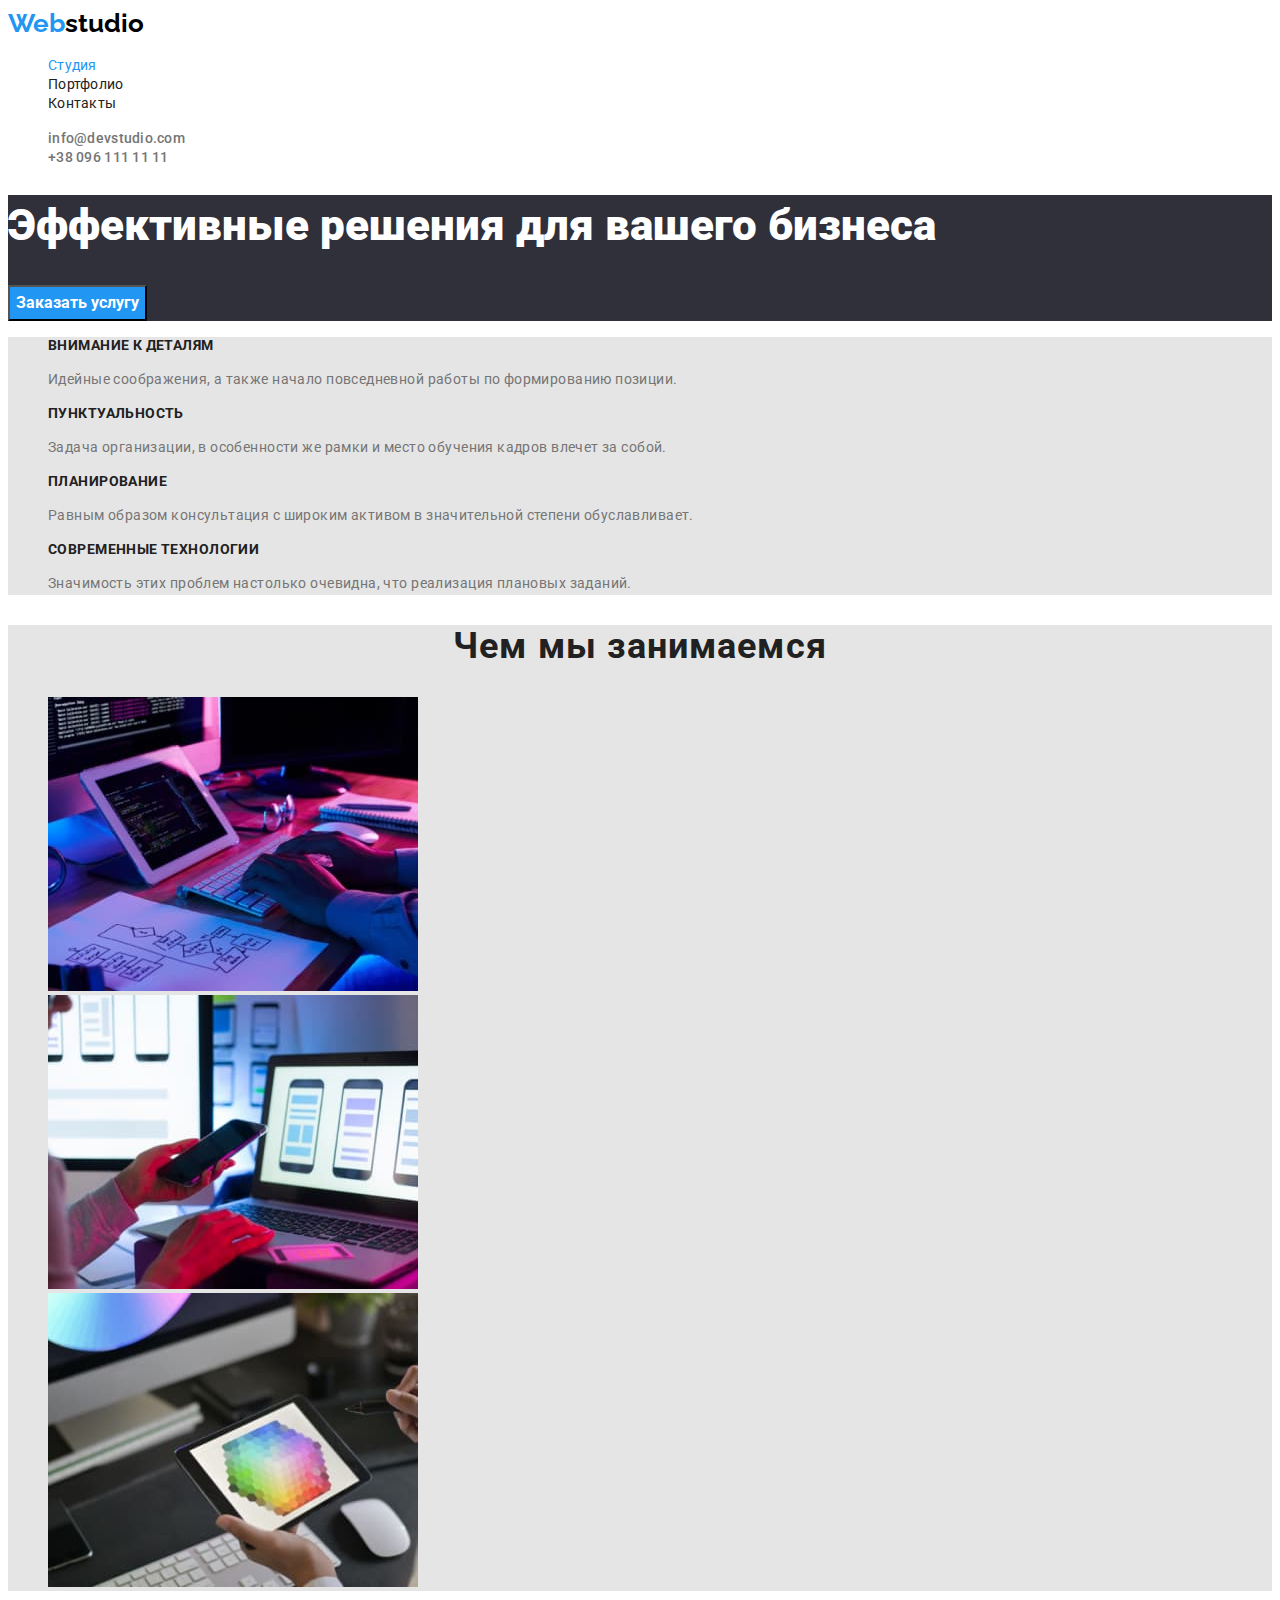
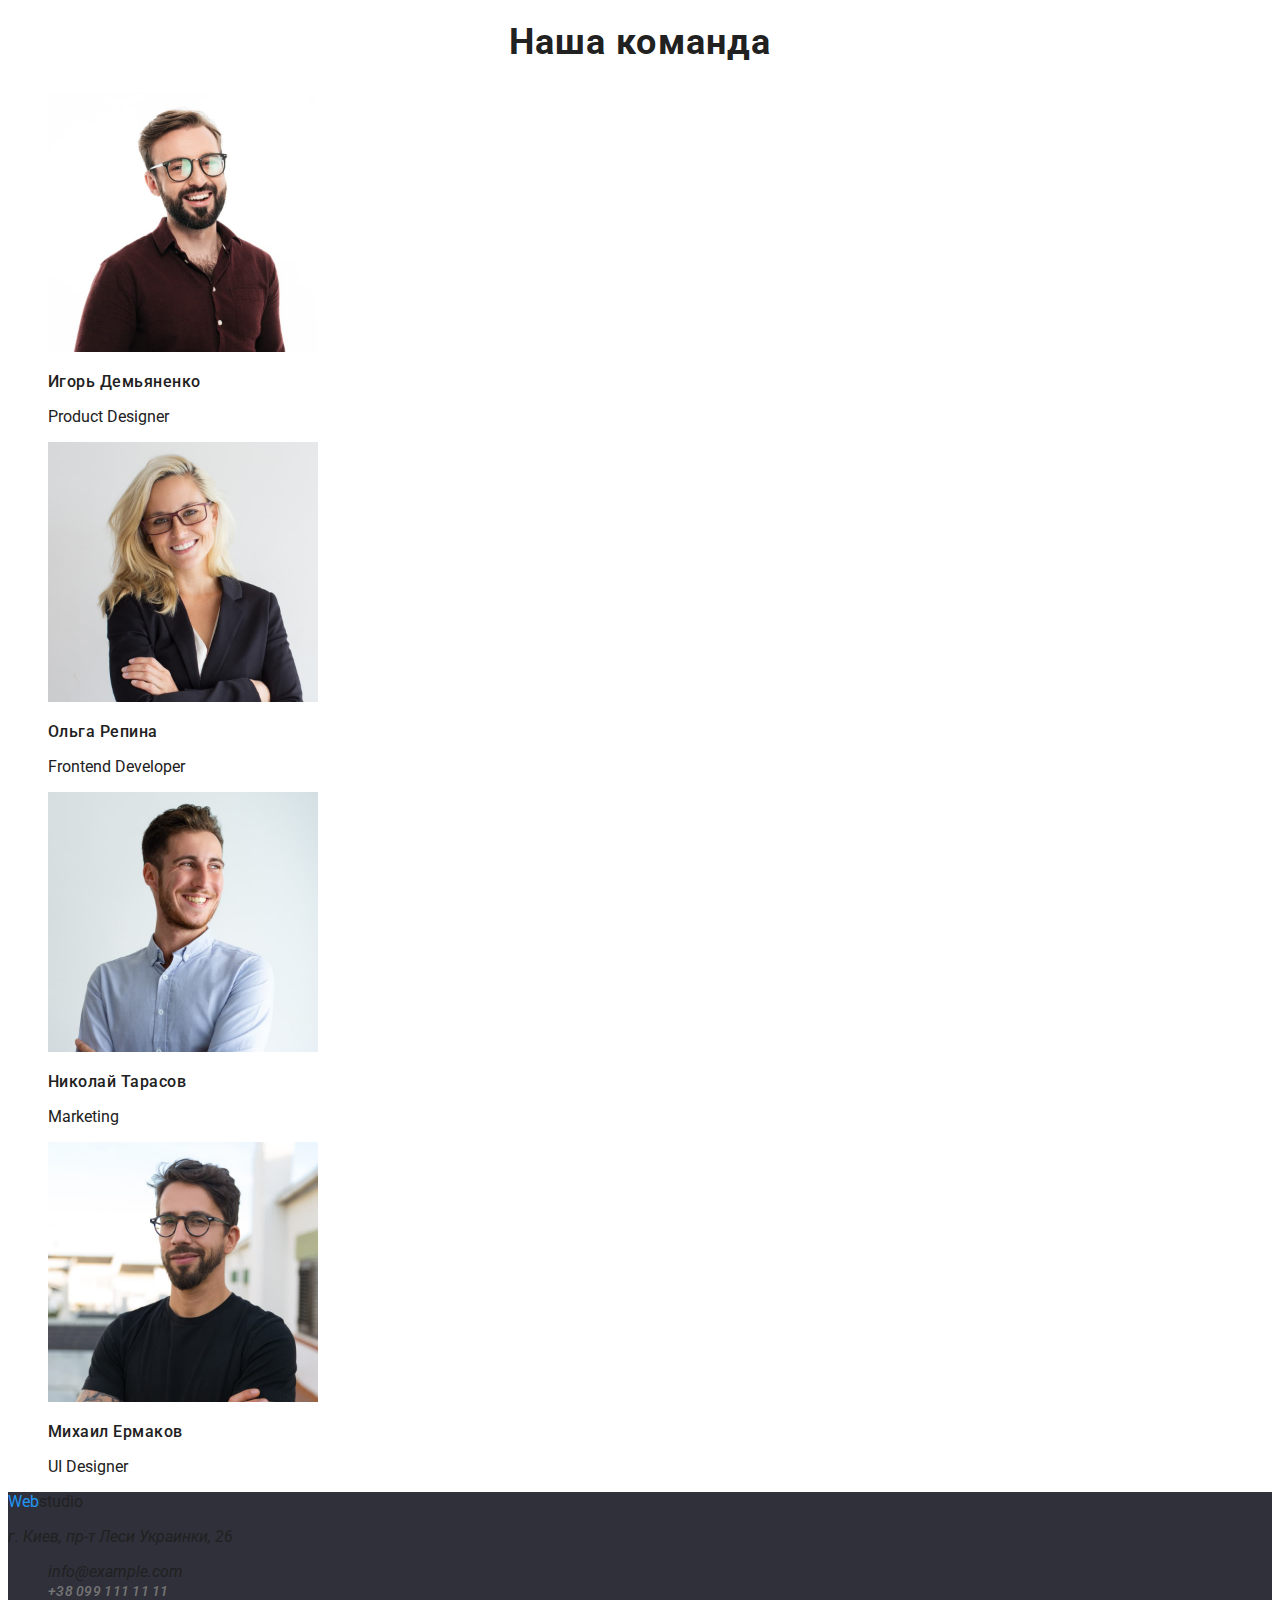
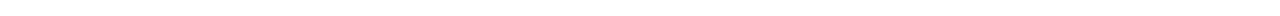
==== index.html @ 1677a36a "css team, advant," ====
<!DOCTYPE html>
<html lang="ru">
  <head>
    <meta charset="UTF-8" />
    <meta http-equiv="X-UA-Compatible" content="IE=edge" />
    <meta name="viewport" content="width=device-width, initial-scale=1.0" />
    <title>WebStudio</title>
    <!--fonts start-->
    <link rel="preconnect" href="https://fonts.googleapis.com" />
    <link rel="preconnect" href="https://fonts.gstatic.com" crossorigin />
    <link
      href="https://fonts.googleapis.com/css2?family=Raleway:wght@700&family=Roboto:wght@400;500;700;900&display=swap"
      rel="stylesheet"
    />
    <!--fonts and-->
    <link rel="stylesheet" href="./css/styles.css" />
  </head>
  <body class="body">
    <!--header section-->
    <header class="header">
      <nav class="header-nav">
        <a class="link logo-link" href="./"><span class="accent">Web</span>studio</a>
        <ul class="header-list list">
          <li class="header-item"><a class="link current header-link" href="">Студия</a></li>
          <li class="header-item">
            <a class="link header-link" href="./portfolio.html" target="_self">Портфолио</a>
          </li>
          <li class="header-item"><a class="link header-link" href="">Контакты</a></li>
        </ul>
      </nav>
      <ul class="header-list list">
        <li class="header-item">
          <a class="link head-address" href="mailto:info@devstudio.com">info@devstudio.com</a>
        </li>
        <li class="header-item">
          <a class="link head-address" href="tel:+380961111111">+38 096 111 11 11</a>
        </li>
      </ul>
    </header>
    <!--main section-->
    <main class="main">
      <!--hero section-->
      <section class="hero">
        <h1 class="uppertitle">Эффективные решения для вашего бизнеса</h1>
        <button class="main-btn" type="button">Заказать услугу</button>
      </section>
      <!--advantages section-->
      <section class="advantages">
        <h2 class="not-visible">Наши преимущества</h2>
        <ul class="advant-list list">
          <li class="advant-item">
            <h3 class="advant-title">Внимание к деталям</h3>
            <p class="advant-text">
              Идейные соображения, а также начало повседневной работы по формированию позиции.
            </p>
          </li>
          <li class="advant-item">
            <h3 class="advant-title">Пунктуальность</h3>
            <p class="advant-text">
              Задача организации, в особенности же рамки и место обучения кадров влечет за собой.
            </p>
          </li>
          <li class="advant-item">
            <h3 class="advant-title">Планирование</h3>
            <p class="advant-text">
              Равным образом консультация с широким активом в значительной степени обуславливает.
            </p>
          </li>
          <li class="advant-item">
            <h3 class="advant-title">Современные технологии</h3>
            <p class="advant-text">
              Значимость этих проблем настолько очевидна, что реализация плановых заданий.
            </p>
          </li>
        </ul>
      </section>
      <!--doing section-->
      <section class="doing">
        <h2 class="section-title">Чем мы занимаемся</h2>
        <ul class="doing-list list list">
          <li class="doing-item">
            <img
              class="doing-img"
              src="./images/img01.jpg"
              width="370"
              height="294"
              alt="работа за планшетом на беспроводной клавиатуре"
            />
          </li>
          <li class="doing-item">
            <img
              class="doing-img"
              src="./images/img02.jpg"
              width="370"
              height="294"
              alt="работа на нутбуке и смартфоне"
            />
          </li>
          <li class="doing-item">
            <img
              class="doing-img"
              src="./images/img03.jpg"
              width="370"
              height="294"
              alt="работа на планшете с помощью стилуса"
            />
          </li>
        </ul>
      </section>
      <!--team section-->
      <section class="team">
        <h2 class="section-title">Наша команда</h2>
        <ul class="team-list list">
          <li class="team-item">
            <img
              class="team-photo"
              src="./images/img04igor.jpg"
              width="270"
              height="260"
              alt="фото дизайнера"
            />
            <h3 class="team-title">Игорь Демьяненко</h3>
            <p class="team-text" lang="en">Product Designer</p>
          </li>
          <li class="team-item">
            <img
              class="team-photo"
              src="./images/img05olga.jpg"
              width="270"
              height="260"
              alt="фото Фронтенд разработчика"
            />
            <h3 class="team-title">Ольга Репина</h3>
            <p class="team-text" lang="en">Frontend Developer</p>
          </li>
          <li class="team-item">
            <img
              class="team-photo"
              src="./images/img06nikolau.jpg"
              width="270"
              height="260"
              alt="фото маркетолога"
            />
            <h3 class="team-title">Николай Тарасов</h3>
            <p class="text" lang="en">Marketing</p>
          </li>
          <li class="team-item">
            <img
              class="team-photo"
              src="./images/img07mihail.jpg"
              width="270"
              height="260"
              alt="фото дизайнера пользовательского интерфейса"
            />
            <h3 class="team-title">Михаил Ермаков</h3>
            <p class="team-text" lang="en">UI Designer</p>
          </li>
        </ul>
      </section>
    </main>
    <!--footer section-->
    <footer class="footer">
      <a class="link" href="./"><span class="accent">Web</span>studio</a>
      <address class="address">
        <p class="address-text">г. Киев, пр-т Леси Украинки, 26</p>
        <ul class="adress-list list">
          <li class="address-item">
            <a class="link" href="mailto:info@example.com">info@example.com</a>
          </li>
          <li class="address-item">
            <a class="link head-address" href="tel:+380991111111">+38 099 111 11 11</a>
          </li>
        </ul>
      </address>
    </footer>
  </body>
</html>
---- css/styles.css ----
:root {
  /*fonts*/
  --main-font: 'roboto', sans-serif;
  --secondary-font: 'raleway', sans-serif;

  /*text colors*/
  --main-txt-cl: #212121;
  --accent-tx-cl: #2196f3;

  /*bg colors*/
  --dark-bg-cl: #2f303a;
  --light-bg-cl: #f5f4fa;

  /*others*/
}

.body {
  font-family: var(--main-font);
  color: var(--main-txt-cl);
}

/*reset styles*/
.link {
  text-decoration: none;
  color: var(--main-txt-cl);
}
.list {
  list-style: none;
}

/*header section*/
.logo-link {
  font-family: var(--secondary-font);
  font-weight: 700;
  font-size: 26px;
  line-height: calc(31 / 26);
  color: #000000;
}
.accent {
  color: var(--accent-tx-cl);
}
.header-link {
  font-size: 14px;
  line-height: calc(16 / 14);
  letter-spacing: 0.02em;
}

.head-address {
  font-weight: 500;
  font-size: 14px;
  line-height: calc(16 / 14);
  letter-spacing: 0.02em;
  color: #757575;
}
.header {
  background-color: #ffffff;
}

/*hero section*/
.footer,
.hero {
  background-color: var(--dark-bg-cl);
}
.uppertitle {
  font-weight: 900;
  font-size: 44px;
  line-height: calc(60 / 44);
  color: #ffffff;
}
.main-btn {
  font-family: 'Roboto';
  font-style: normal;
  font-weight: 700;
  font-size: 16px;
  line-height: calc(30 / 16);
  color: #ffffff;
  background-color: var(--accent-tx-cl);
}

/*button*/
.main-btn:hover {
  background-color: #188ce8;
}
.secondary-btn {
  font-family: 'Roboto';
  font-style: normal;
  font-weight: 500;
  font-size: 16px;
  line-height: calc(26 / 12);
  color: var(--main-txt-cl);
  background-color: #f5f4fa;
}
.secondary-btn:active {
  color: #ffffff;
  background-color: #2196f3;
}
.btn,
.main-btn {
  cursor: pointer;
}

.section-title {
  font-weight: 700;
  font-size: 36px;
  line-height: calc(42 / 36);
  text-align: center;
  letter-spacing: 0.03em;
  color: var(--main-txt-cl);
}

/*advantages section*/
.advant-title {
  font-weight: 700;
  font-size: 14px;
  line-height: calc(16 / 14);
  letter-spacing: 0.03em;
  text-transform: uppercase;
  color: var(--main-txt-cl);
}
.advant-text {
  ont-weight: 400;
  font-size: 14px;
  line-height: calc(24 / 14);
  letter-spacing: 0.03em;
  color: #757575;
}
.advantages,
.doing {
  background-color: #e5e5e5;
}

/*team section*/
.team-title {
  font-weight: 500;
  font-size: 16px;
  line-height: calc(19 / 16);
  letter-spacing: 0.03em;
  color: #212121;
}
team-texr {
  font-weight: 400;
  font-size: 16px;
  line-height: calc(19 / 16);
  letter-spacing: 0.03em;
  color: #757575;
}
.team {
  background-color: #ffffff;
}

.link:hover,
.link:focus {
  color: var(--accent-tx-cl);
}
.header-nav .link.current {
  color: var(--accent-tx-cl);
}

.btn:hover,
.btn:focus {
  color: var(--accent-tx-cl);
}

.not-visible {
  display: none;
}
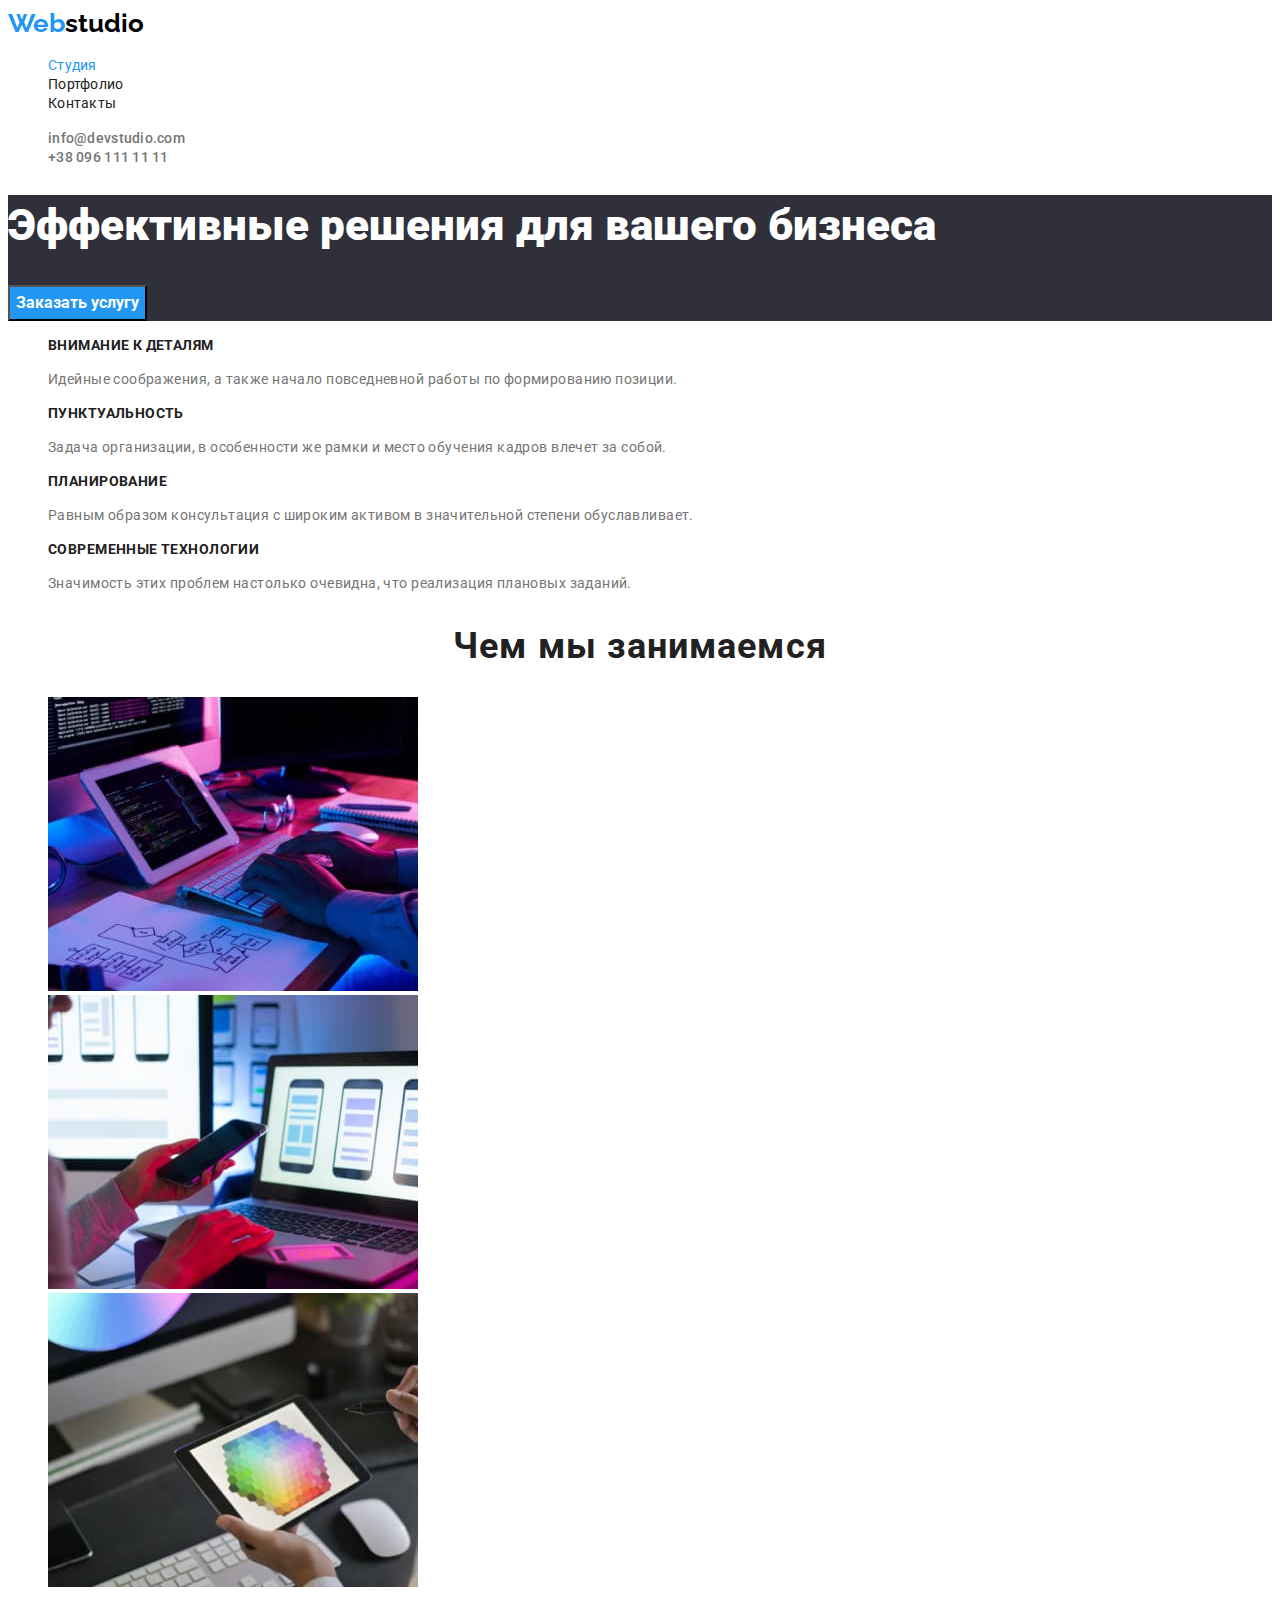
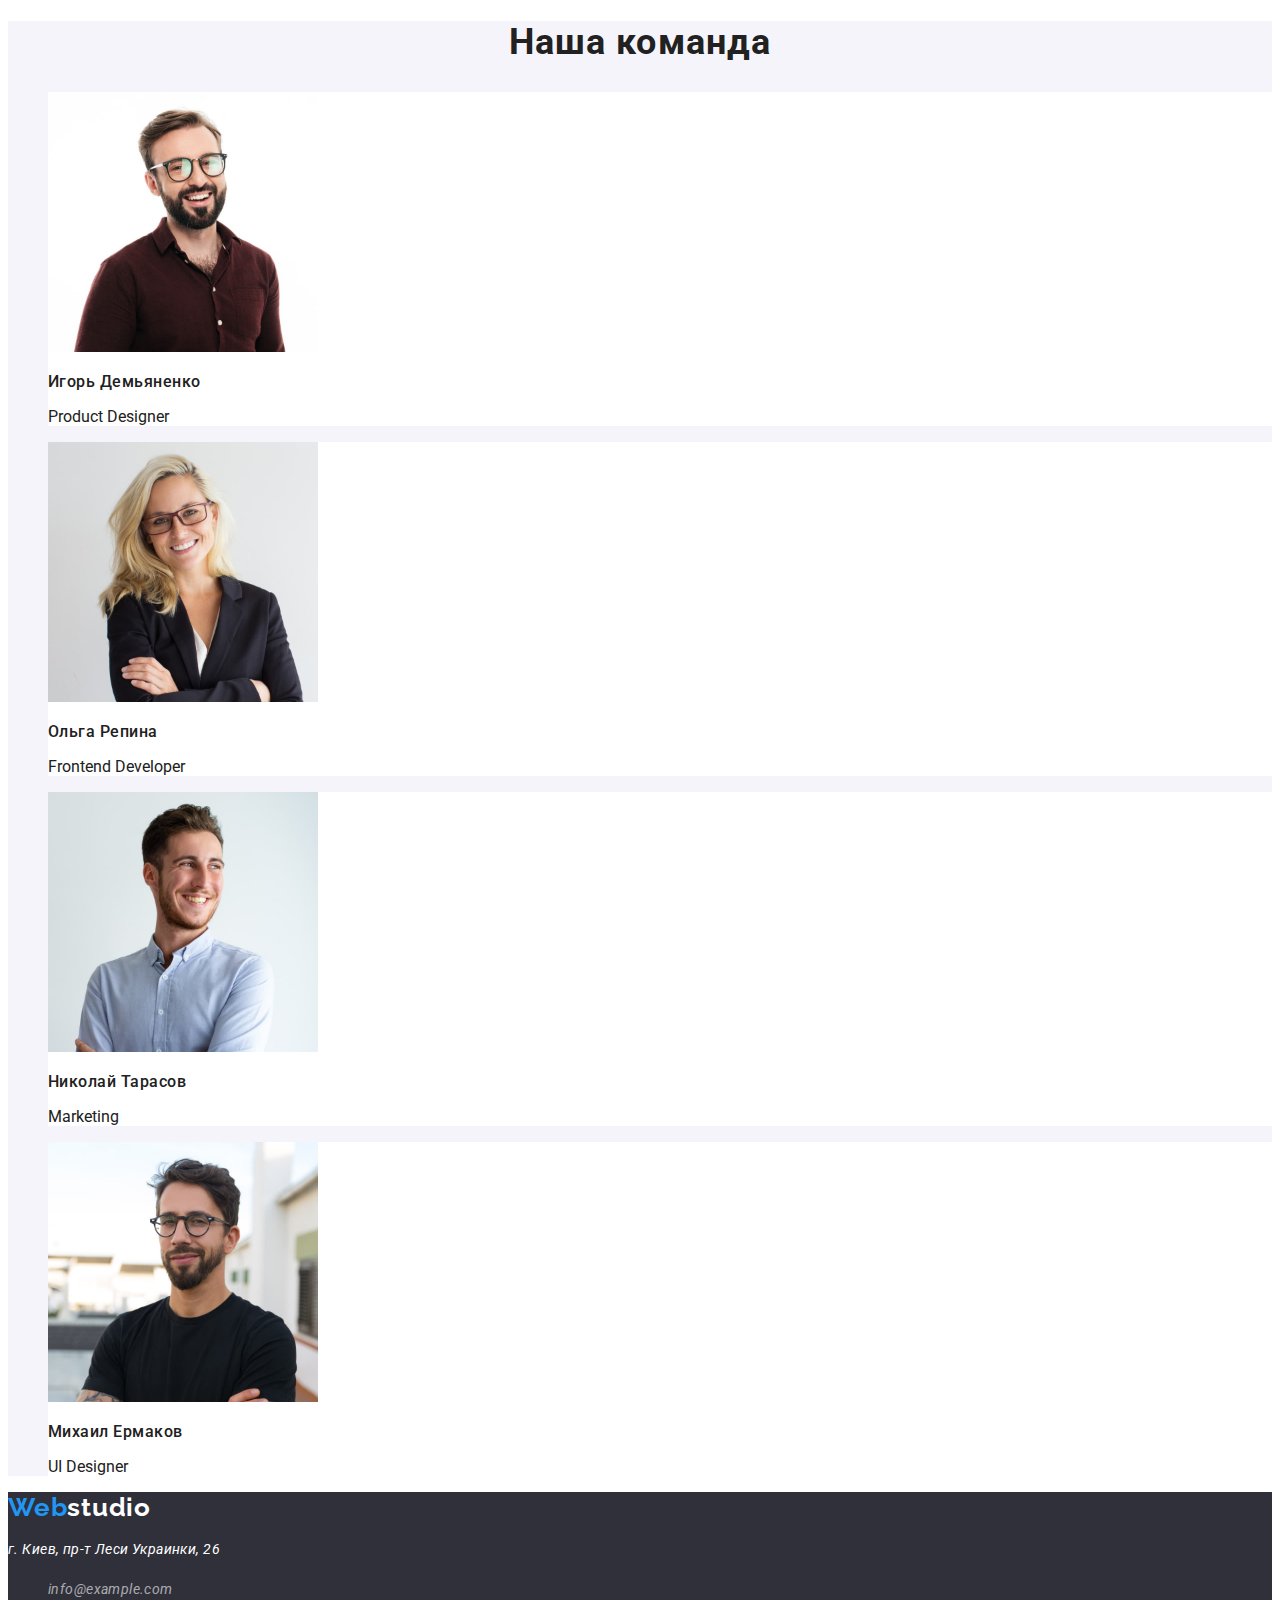
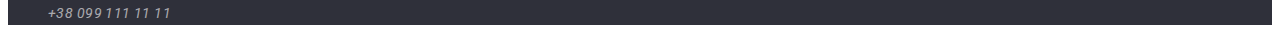
==== commit bf516235: "css footer" ====
--- a/index.html
+++ b/index.html
@@ -160,15 +160,15 @@
     </main>
     <!--footer section-->
     <footer class="footer">
-      <a class="link" href="./"><span class="accent">Web</span>studio</a>
+      <a class="link footer-logo" href="./"><span class="accent">Web</span>studio</a>
       <address class="address">
         <p class="address-text">г. Киев, пр-т Леси Украинки, 26</p>
         <ul class="adress-list list">
           <li class="address-item">
-            <a class="link" href="mailto:info@example.com">info@example.com</a>
+            <a class="link address-link" href="mailto:info@example.com">info@example.com</a>
           </li>
           <li class="address-item">
-            <a class="link head-address" href="tel:+380991111111">+38 099 111 11 11</a>
+            <a class="link address-link" href="tel:+380991111111">+38 099 111 11 11</a>
           </li>
         </ul>
       </address>
--- a/css/styles.css
+++ b/css/styles.css
@@ -124,10 +124,6 @@
   letter-spacing: 0.03em;
   color: #757575;
 }
-.advantages,
-.doing {
-  background-color: #e5e5e5;
-}
 
 /*team section*/
 .team-title {
@@ -144,8 +140,35 @@
   letter-spacing: 0.03em;
   color: #757575;
 }
+.team-item {
+  background-color: #ffffff;
+}
 .team {
-  background-color: #ffffff;
+  background-color: #f5f4fa;
+}
+
+/*footer*/
+.footer-logo {
+  font-family: var(--secondary-font);
+  font-weight: 700;
+  font-size: 26px;
+  line-height: calc(31 / 26);
+  letter-spacing: 0.03em;
+  color: #ffffff;
+}
+.address-text {
+  font-weight: 400;
+  font-size: 14px;
+  line-height: calc(24 / 14);
+  letter-spacing: 0.03em;
+  color: #ffffff;
+}
+.address-link {
+  font-weight: 400;
+  font-size: 14px;
+  line-height: calc(24 / 14);
+  letter-spacing: 0.03em;
+  color: rgba(255, 255, 255, 0.6);
 }
 
 .link:hover,
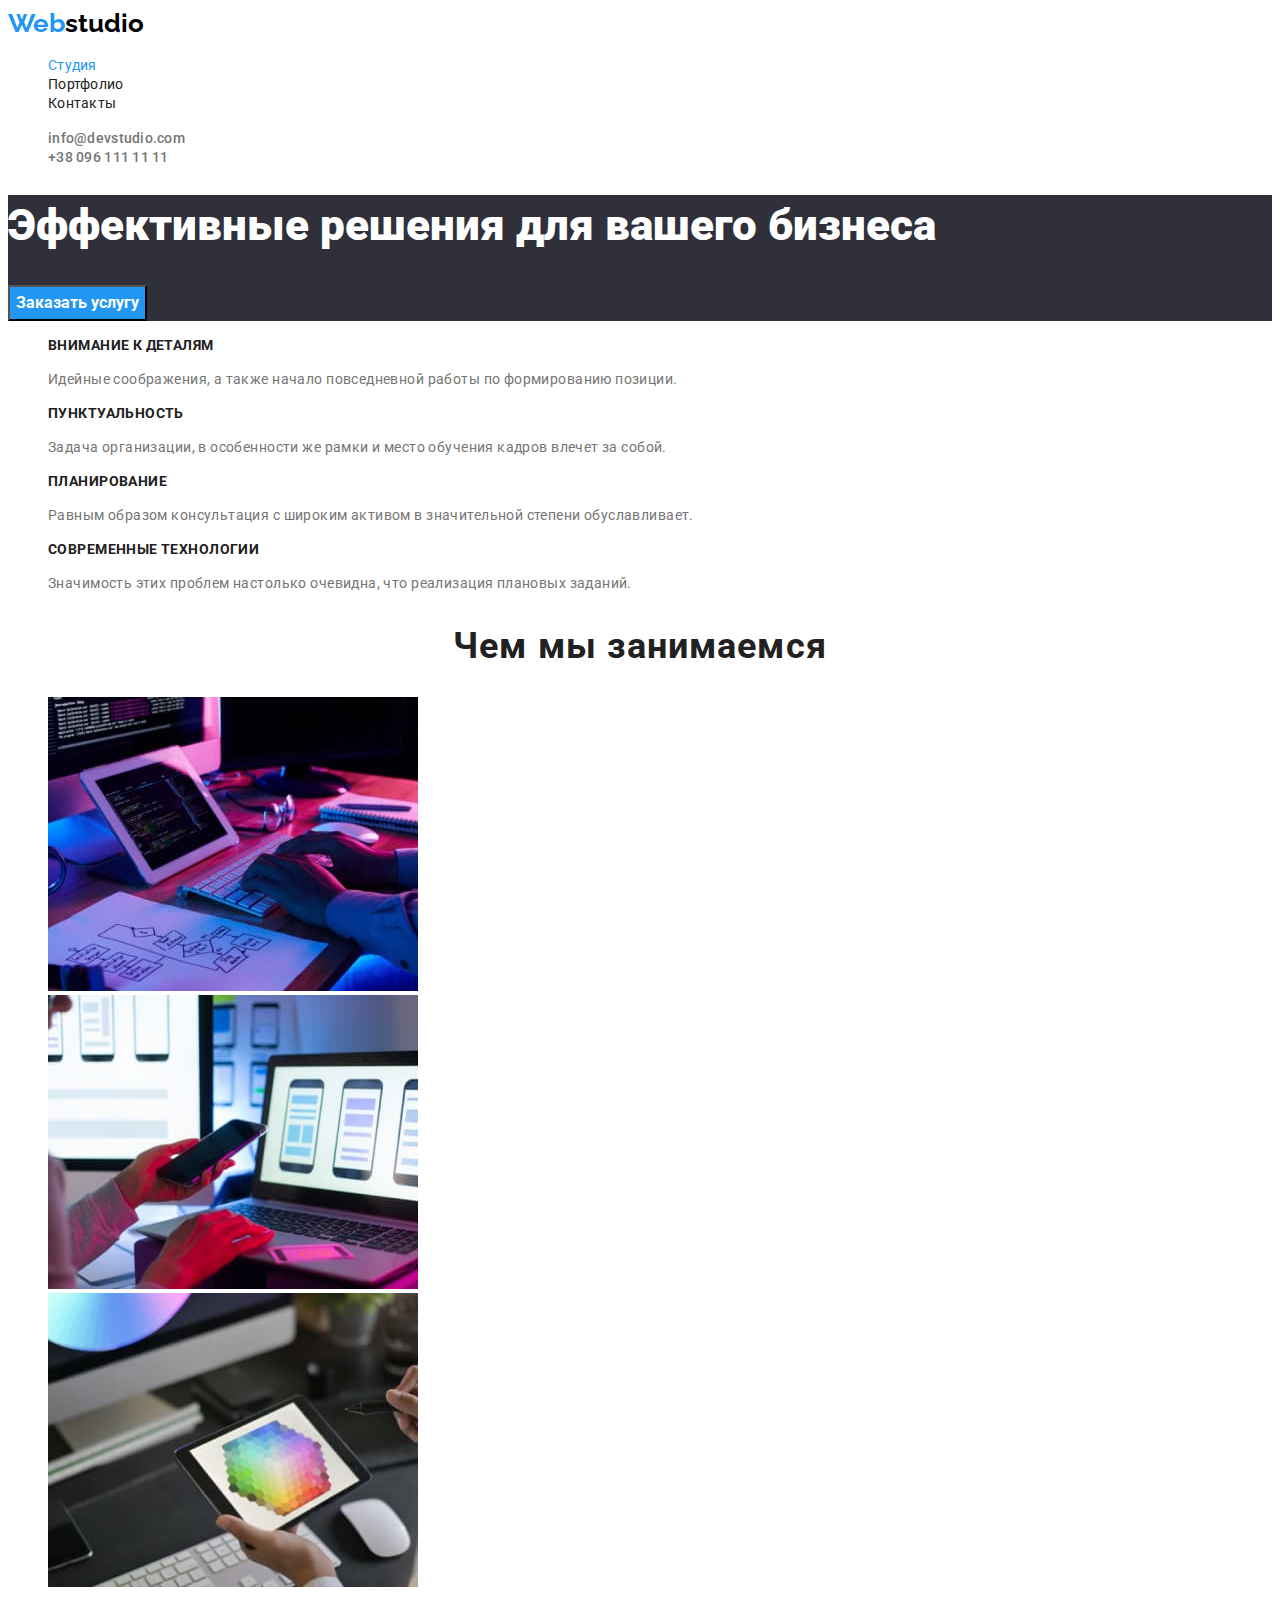
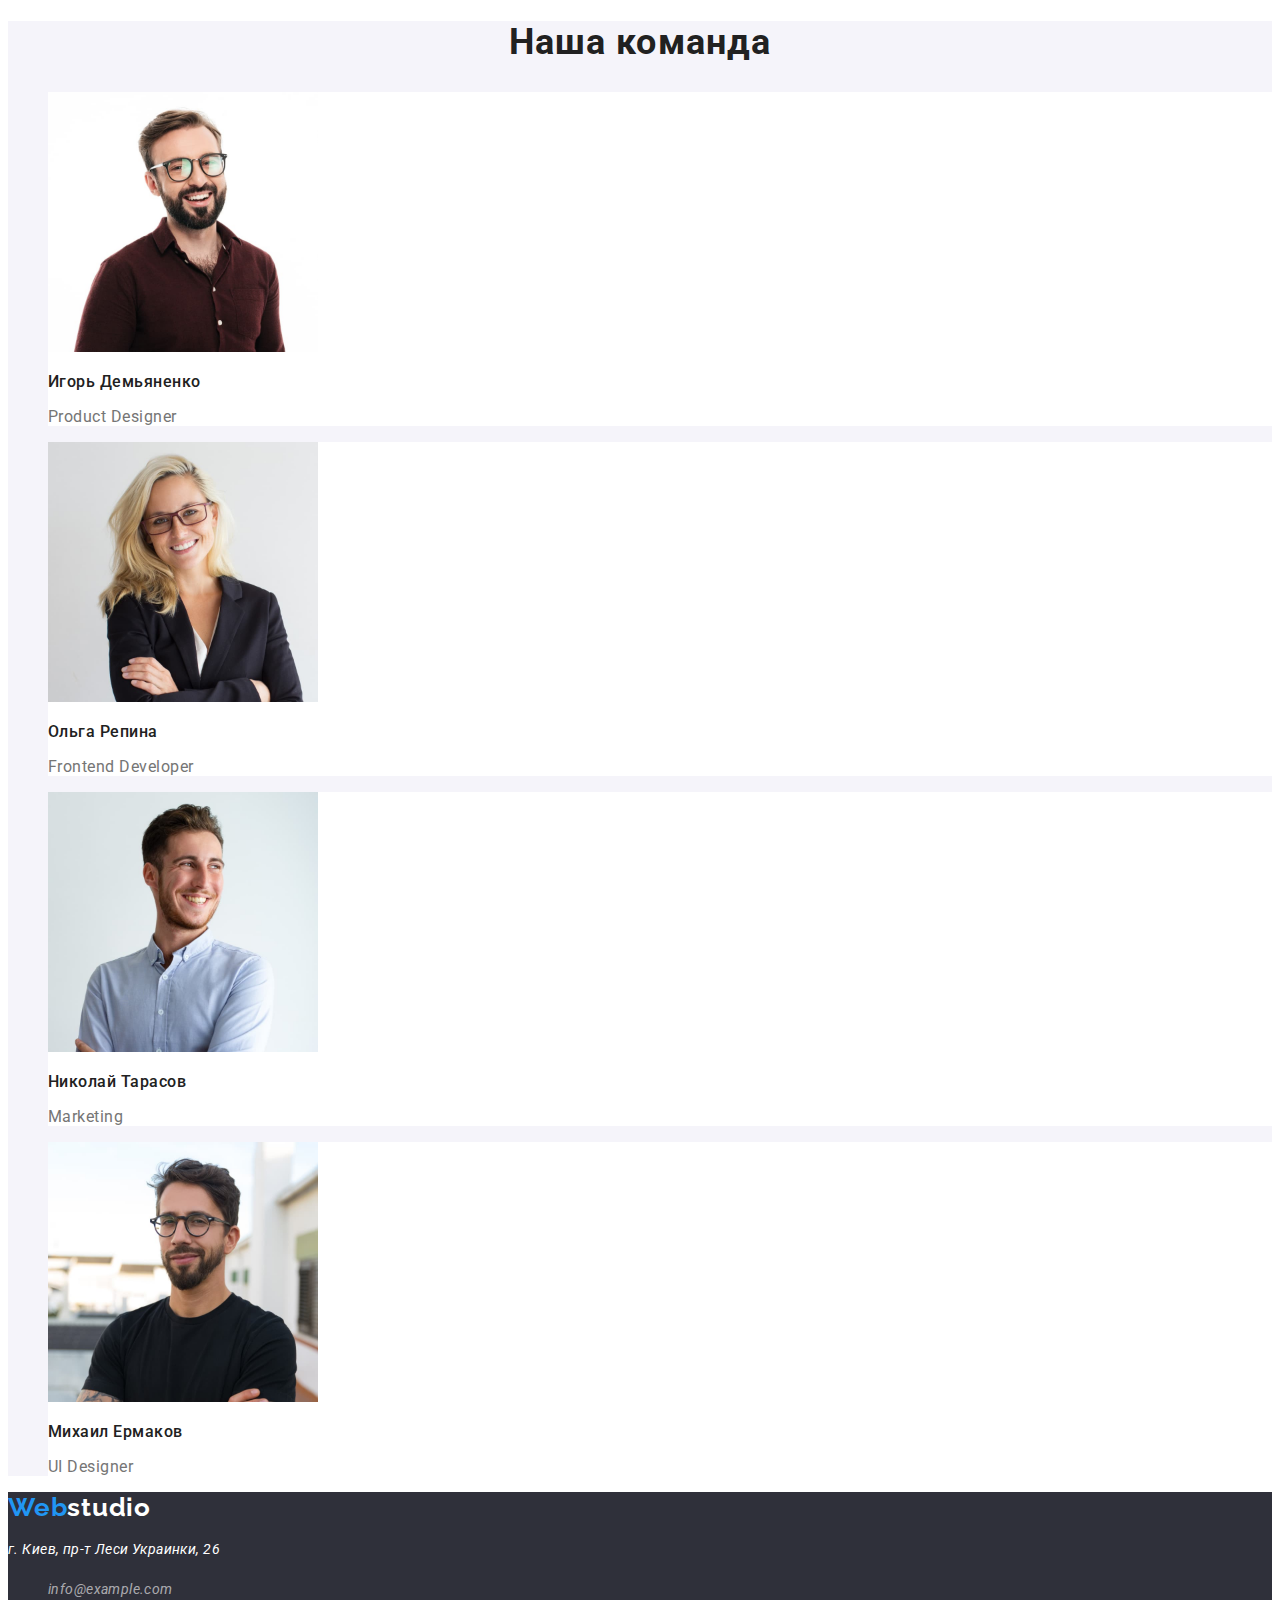
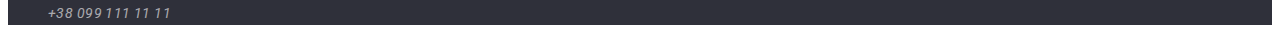
==== commit 22e887ca: "css portfolio" ====
--- a/index.html
+++ b/index.html
@@ -142,7 +142,7 @@
               alt="фото маркетолога"
             />
             <h3 class="team-title">Николай Тарасов</h3>
-            <p class="text" lang="en">Marketing</p>
+            <p class="team-text" lang="en">Marketing</p>
           </li>
           <li class="team-item">
             <img
--- a/css/styles.css
+++ b/css/styles.css
@@ -133,7 +133,7 @@
   letter-spacing: 0.03em;
   color: #212121;
 }
-team-texr {
+.team-text {
   font-weight: 400;
   font-size: 16px;
   line-height: calc(19 / 16);
@@ -171,6 +171,25 @@
   color: rgba(255, 255, 255, 0.6);
 }
 
+/*portfolio section*/
+.portfolio-title {
+  font-weight: 700;
+  font-size: 18px;
+  line-height: 36px;
+  letter-spacing: 0.06em;
+  color: #212121;
+}
+.portfolio-text {
+  font-weight: 400;
+  font-size: 16px;
+  line-height: 30px;
+  letter-spacing: 0.03em;
+  color: #757575;
+}
+.portfolio-item {
+  background-color: #ffffff;
+}
+
 .link:hover,
 .link:focus {
   color: var(--accent-tx-cl);
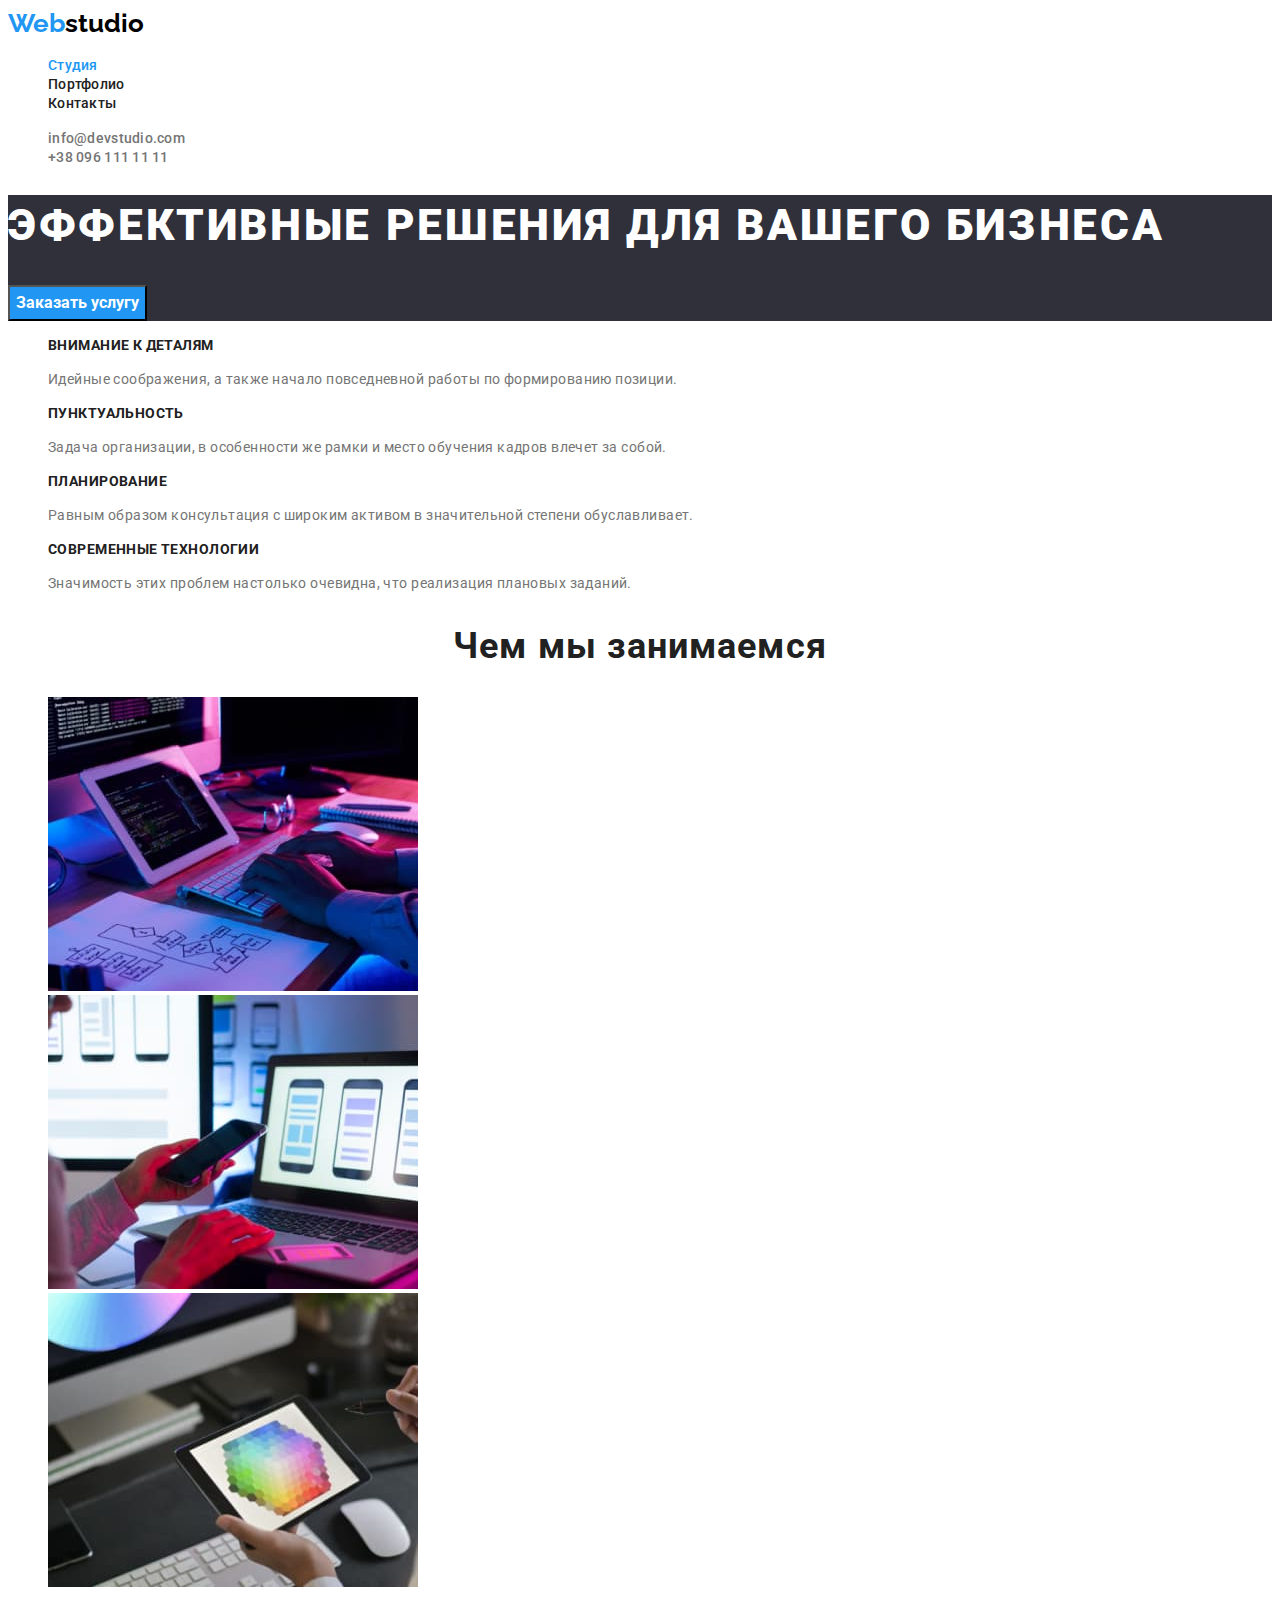
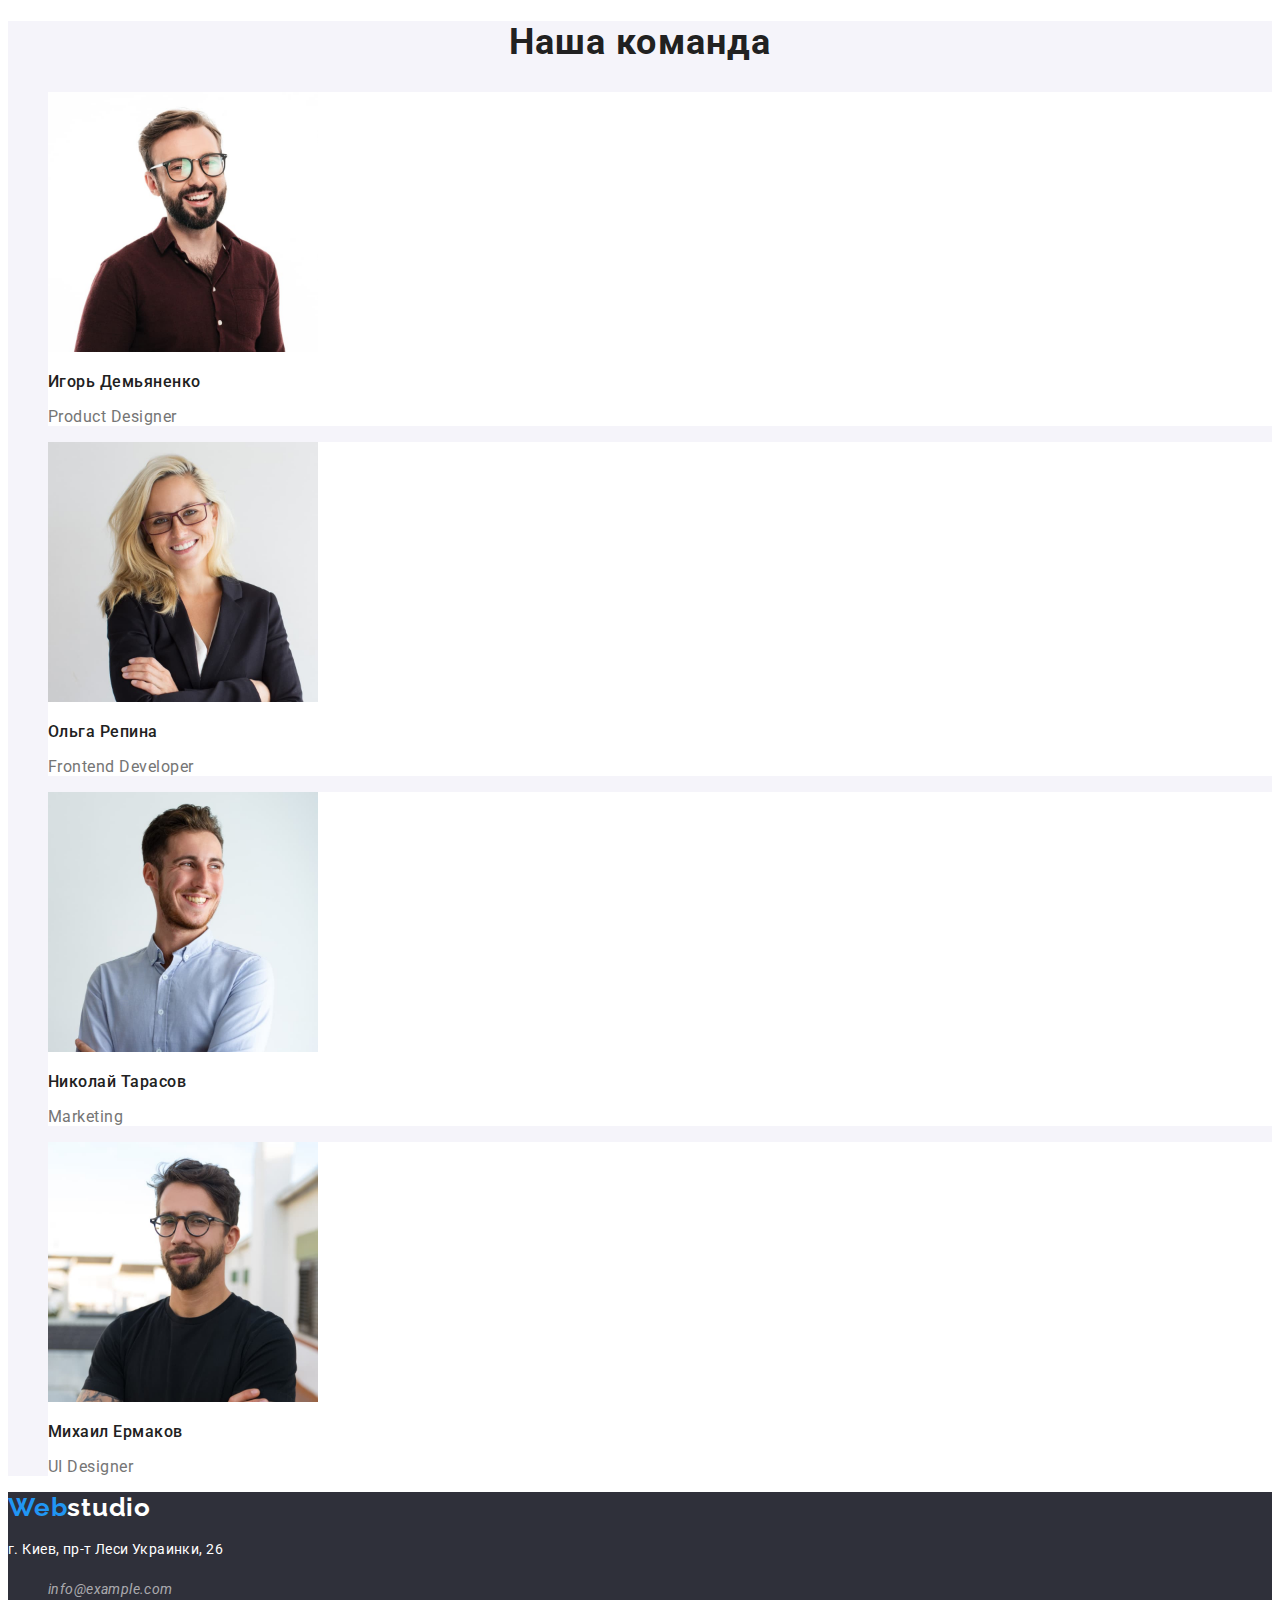
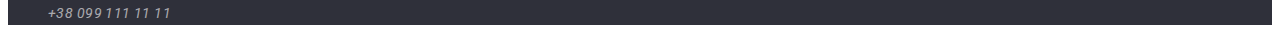
==== commit 2b14287d: "подключает normalize" ====
--- a/index.html
+++ b/index.html
@@ -12,7 +12,16 @@
       href="https://fonts.googleapis.com/css2?family=Raleway:wght@700&family=Roboto:wght@400;500;700;900&display=swap"
       rel="stylesheet"
     />
-    <!--fonts and-->
+    <!--fonts end-->
+    <!--normalize start-->
+    <link
+      rel="stylesheet"
+      href="https://cdnjs.cloudflare.com/ajax/libs/modern-normalize/1.1.0/modern-normalize.min.css"
+      integrity="sha512-wpPYUAdjBVSE4KJnH1VR1HeZfpl1ub8YT/NKx4PuQ5NmX2tKuGu6U/JRp5y+Y8XG2tV+wKQpNHVUX03MfMFn9Q=="
+      crossorigin="anonymous"
+      referrerpolicy="no-referrer"
+    />
+    <!--normalize end-->
     <link rel="stylesheet" href="./css/styles.css" />
   </head>
   <body class="body">
@@ -46,7 +55,7 @@
       </section>
       <!--advantages section-->
       <section class="advantages">
-        <h2 class="not-visible">Наши преимущества</h2>
+        <h2 class="visually-hidden">Наши преимущества</h2>
         <ul class="advant-list list">
           <li class="advant-item">
             <h3 class="advant-title">Внимание к деталям</h3>
--- a/css/styles.css
+++ b/css/styles.css
@@ -1,3 +1,5 @@
+
+
 :root {
   /*fonts*/
   --main-font: 'roboto', sans-serif;
@@ -40,6 +42,7 @@
   color: var(--accent-tx-cl);
 }
 .header-link {
+  font-weight: 500;
   font-size: 14px;
   line-height: calc(16 / 14);
   letter-spacing: 0.02em;
@@ -65,11 +68,12 @@
   font-weight: 900;
   font-size: 44px;
   line-height: calc(60 / 44);
+  letter-spacing: 0.06em;
+  text-transform: uppercase;
   color: #ffffff;
 }
 .main-btn {
-  font-family: 'Roboto';
-  font-style: normal;
+  font-family: inherit;
   font-weight: 700;
   font-size: 16px;
   line-height: calc(30 / 16);
@@ -82,8 +86,7 @@
   background-color: #188ce8;
 }
 .secondary-btn {
-  font-family: 'Roboto';
-  font-style: normal;
+  font-family: inherit;
   font-weight: 500;
   font-size: 16px;
   line-height: calc(26 / 12);
@@ -118,11 +121,23 @@
   color: var(--main-txt-cl);
 }
 .advant-text {
-  ont-weight: 400;
   font-size: 14px;
   line-height: calc(24 / 14);
   letter-spacing: 0.03em;
   color: #757575;
+}
+.visually-hidden {
+  position: absolute;
+  width: 1px;
+  height: 1px;
+  margin: -1px;
+  border: 0;
+  padding: 0;
+
+  white-space: nowrap;
+  clip-path: inset(100%);
+  clip: rect(0 0 0 0);
+  overflow: hidden;
 }
 
 /*team section*/
@@ -134,8 +149,6 @@
   color: #212121;
 }
 .team-text {
-  font-weight: 400;
-  font-size: 16px;
   line-height: calc(19 / 16);
   letter-spacing: 0.03em;
   color: #757575;
@@ -157,7 +170,7 @@
   color: #ffffff;
 }
 .address-text {
-  font-weight: 400;
+  font-style: normal;
   font-size: 14px;
   line-height: calc(24 / 14);
   letter-spacing: 0.03em;
@@ -180,8 +193,6 @@
   color: #212121;
 }
 .portfolio-text {
-  font-weight: 400;
-  font-size: 16px;
   line-height: 30px;
   letter-spacing: 0.03em;
   color: #757575;
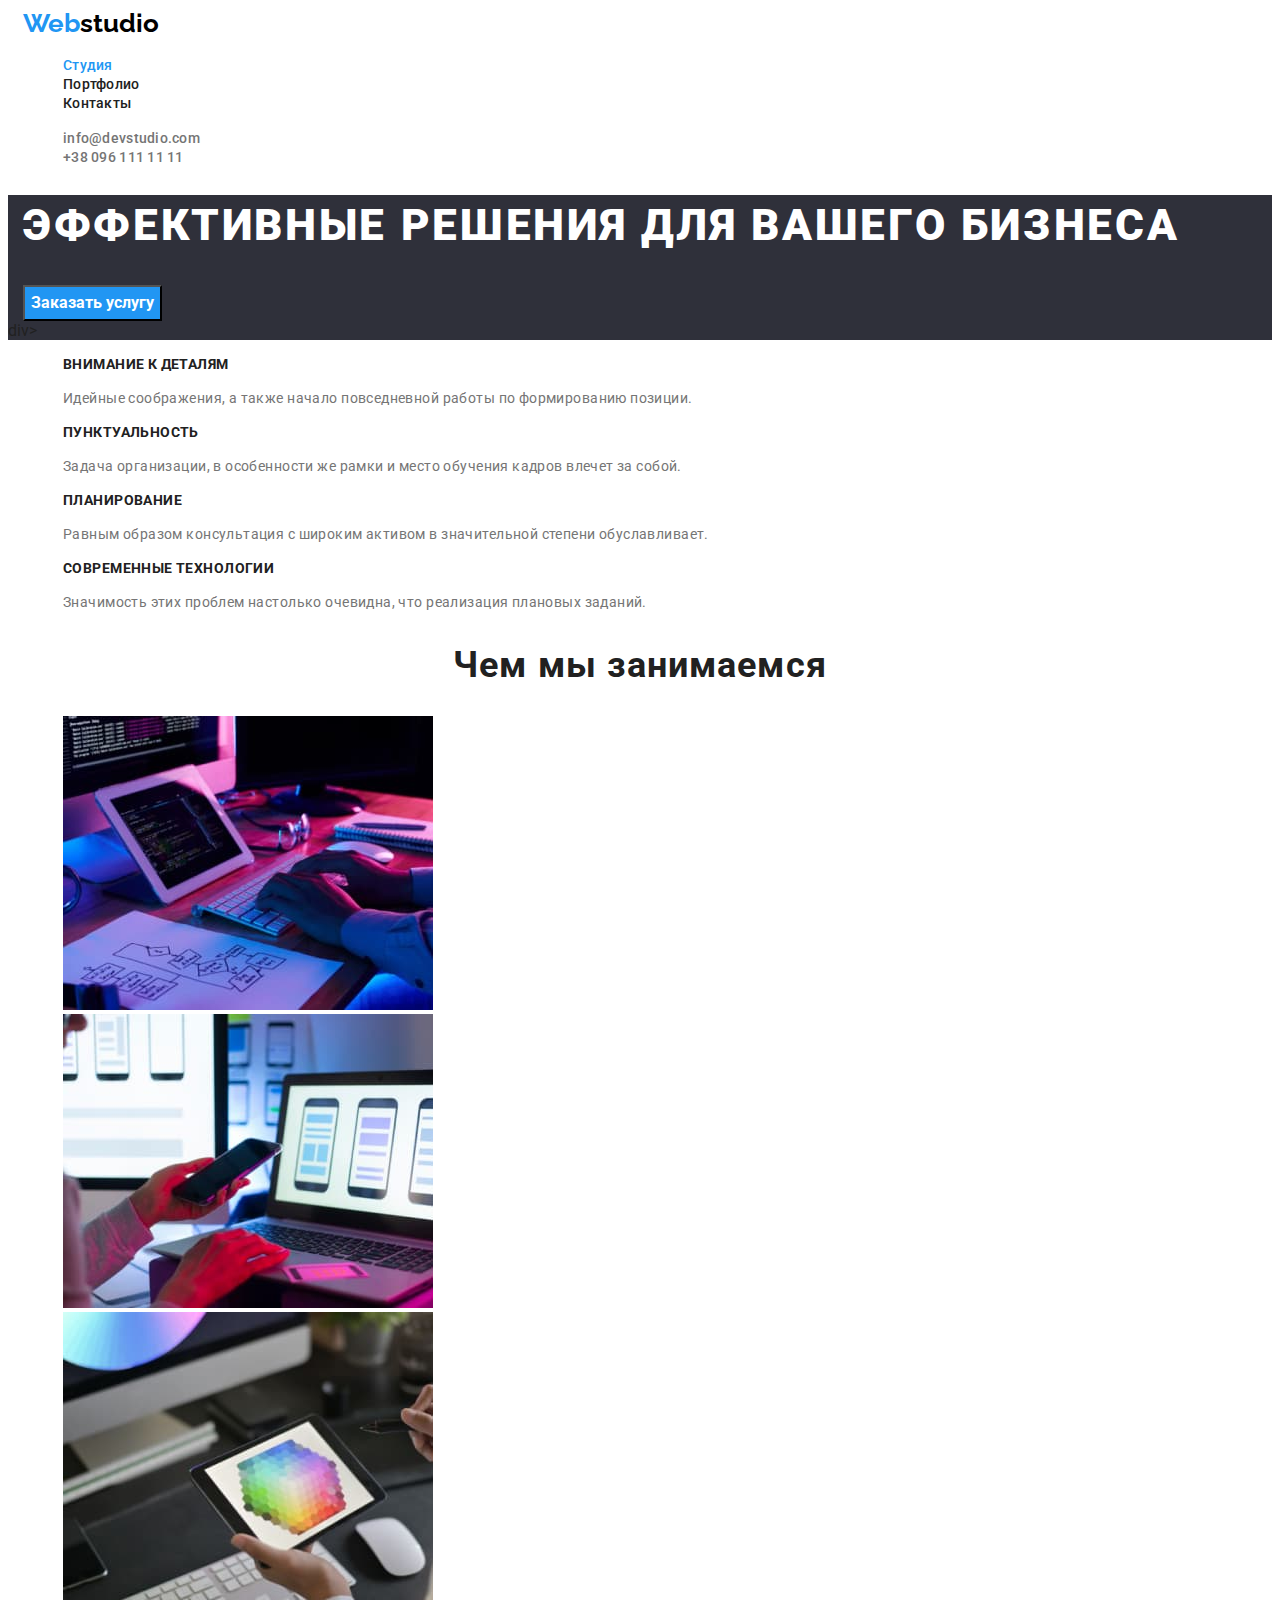
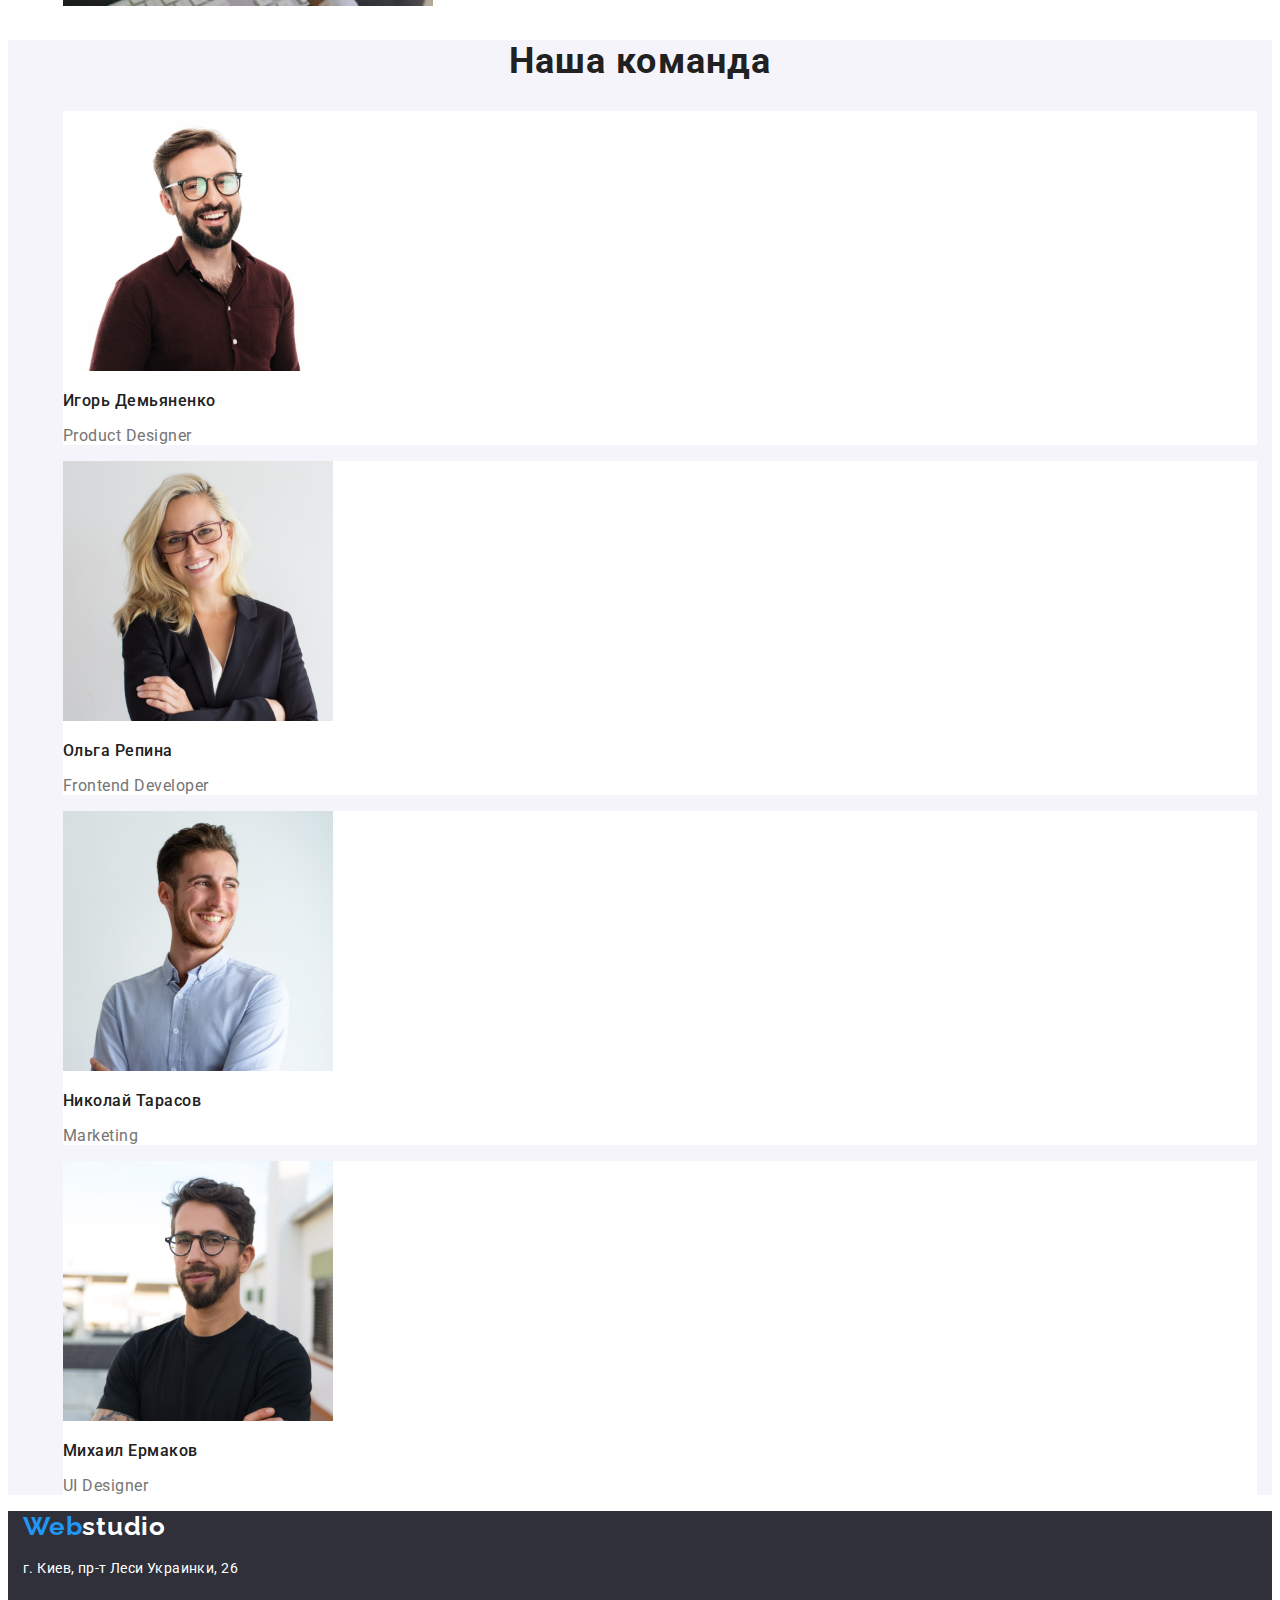
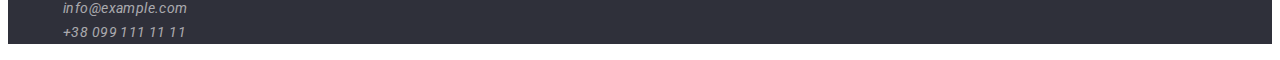
==== commit 75ca1312: "добавляет класс container" ====
--- a/index.html
+++ b/index.html
@@ -27,160 +27,173 @@
   <body class="body">
     <!--header section-->
     <header class="header">
-      <nav class="header-nav">
-        <a class="link logo-link" href="./"><span class="accent">Web</span>studio</a>
+      <div class="container">
+        <nav class="header-nav">
+          <a class="link logo-link" href="./"><span class="accent">Web</span>studio</a>
+          <ul class="header-list list">
+            <li class="header-item"><a class="link current header-link" href="">Студия</a></li>
+            <li class="header-item">
+              <a class="link header-link" href="./portfolio.html" target="_self">Портфолио</a>
+            </li>
+            <li class="header-item"><a class="link header-link" href="">Контакты</a></li>
+          </ul>
+        </nav>
         <ul class="header-list list">
-          <li class="header-item"><a class="link current header-link" href="">Студия</a></li>
           <li class="header-item">
-            <a class="link header-link" href="./portfolio.html" target="_self">Портфолио</a>
+            <a class="link head-address" href="mailto:info@devstudio.com">info@devstudio.com</a>
           </li>
-          <li class="header-item"><a class="link header-link" href="">Контакты</a></li>
+          <li class="header-item">
+            <a class="link head-address" href="tel:+380961111111">+38 096 111 11 11</a>
+          </li>
         </ul>
-      </nav>
-      <ul class="header-list list">
-        <li class="header-item">
-          <a class="link head-address" href="mailto:info@devstudio.com">info@devstudio.com</a>
-        </li>
-        <li class="header-item">
-          <a class="link head-address" href="tel:+380961111111">+38 096 111 11 11</a>
-        </li>
-      </ul>
+      </div>
     </header>
     <!--main section-->
     <main class="main">
       <!--hero section-->
       <section class="hero">
-        <h1 class="uppertitle">Эффективные решения для вашего бизнеса</h1>
-        <button class="main-btn" type="button">Заказать услугу</button>
+        <div class="container">
+          <h1 class="uppertitle">Эффективные решения для вашего бизнеса</h1>
+          <button class="main-btn" type="button">Заказать услугу</button>
+        </div>
+        div>
       </section>
       <!--advantages section-->
       <section class="advantages">
-        <h2 class="visually-hidden">Наши преимущества</h2>
-        <ul class="advant-list list">
-          <li class="advant-item">
-            <h3 class="advant-title">Внимание к деталям</h3>
-            <p class="advant-text">
-              Идейные соображения, а также начало повседневной работы по формированию позиции.
-            </p>
-          </li>
-          <li class="advant-item">
-            <h3 class="advant-title">Пунктуальность</h3>
-            <p class="advant-text">
-              Задача организации, в особенности же рамки и место обучения кадров влечет за собой.
-            </p>
-          </li>
-          <li class="advant-item">
-            <h3 class="advant-title">Планирование</h3>
-            <p class="advant-text">
-              Равным образом консультация с широким активом в значительной степени обуславливает.
-            </p>
-          </li>
-          <li class="advant-item">
-            <h3 class="advant-title">Современные технологии</h3>
-            <p class="advant-text">
-              Значимость этих проблем настолько очевидна, что реализация плановых заданий.
-            </p>
-          </li>
-        </ul>
+        <div class="container">
+          <h2 class="visually-hidden">Наши преимущества</h2>
+          <ul class="advant-list list">
+            <li class="advant-item">
+              <h3 class="advant-title">Внимание к деталям</h3>
+              <p class="advant-text">
+                Идейные соображения, а также начало повседневной работы по формированию позиции.
+              </p>
+            </li>
+            <li class="advant-item">
+              <h3 class="advant-title">Пунктуальность</h3>
+              <p class="advant-text">
+                Задача организации, в особенности же рамки и место обучения кадров влечет за собой.
+              </p>
+            </li>
+            <li class="advant-item">
+              <h3 class="advant-title">Планирование</h3>
+              <p class="advant-text">
+                Равным образом консультация с широким активом в значительной степени обуславливает.
+              </p>
+            </li>
+            <li class="advant-item">
+              <h3 class="advant-title">Современные технологии</h3>
+              <p class="advant-text">
+                Значимость этих проблем настолько очевидна, что реализация плановых заданий.
+              </p>
+            </li>
+          </ul>
+        </div>
       </section>
       <!--doing section-->
       <section class="doing">
-        <h2 class="section-title">Чем мы занимаемся</h2>
-        <ul class="doing-list list list">
-          <li class="doing-item">
-            <img
-              class="doing-img"
-              src="./images/img01.jpg"
-              width="370"
-              height="294"
-              alt="работа за планшетом на беспроводной клавиатуре"
-            />
-          </li>
-          <li class="doing-item">
-            <img
-              class="doing-img"
-              src="./images/img02.jpg"
-              width="370"
-              height="294"
-              alt="работа на нутбуке и смартфоне"
-            />
-          </li>
-          <li class="doing-item">
-            <img
-              class="doing-img"
-              src="./images/img03.jpg"
-              width="370"
-              height="294"
-              alt="работа на планшете с помощью стилуса"
-            />
-          </li>
-        </ul>
+        <div class="container">
+          <h2 class="section-title">Чем мы занимаемся</h2>
+          <ul class="doing-list list list">
+            <li class="doing-item">
+              <img
+                class="doing-img"
+                src="./images/img01.jpg"
+                width="370"
+                height="294"
+                alt="работа за планшетом на беспроводной клавиатуре"
+              />
+            </li>
+            <li class="doing-item">
+              <img
+                class="doing-img"
+                src="./images/img02.jpg"
+                width="370"
+                height="294"
+                alt="работа на нутбуке и смартфоне"
+              />
+            </li>
+            <li class="doing-item">
+              <img
+                class="doing-img"
+                src="./images/img03.jpg"
+                width="370"
+                height="294"
+                alt="работа на планшете с помощью стилуса"
+              />
+            </li>
+          </ul>
+        </div>
       </section>
       <!--team section-->
       <section class="team">
-        <h2 class="section-title">Наша команда</h2>
-        <ul class="team-list list">
-          <li class="team-item">
-            <img
-              class="team-photo"
-              src="./images/img04igor.jpg"
-              width="270"
-              height="260"
-              alt="фото дизайнера"
-            />
-            <h3 class="team-title">Игорь Демьяненко</h3>
-            <p class="team-text" lang="en">Product Designer</p>
-          </li>
-          <li class="team-item">
-            <img
-              class="team-photo"
-              src="./images/img05olga.jpg"
-              width="270"
-              height="260"
-              alt="фото Фронтенд разработчика"
-            />
-            <h3 class="team-title">Ольга Репина</h3>
-            <p class="team-text" lang="en">Frontend Developer</p>
-          </li>
-          <li class="team-item">
-            <img
-              class="team-photo"
-              src="./images/img06nikolau.jpg"
-              width="270"
-              height="260"
-              alt="фото маркетолога"
-            />
-            <h3 class="team-title">Николай Тарасов</h3>
-            <p class="team-text" lang="en">Marketing</p>
-          </li>
-          <li class="team-item">
-            <img
-              class="team-photo"
-              src="./images/img07mihail.jpg"
-              width="270"
-              height="260"
-              alt="фото дизайнера пользовательского интерфейса"
-            />
-            <h3 class="team-title">Михаил Ермаков</h3>
-            <p class="team-text" lang="en">UI Designer</p>
-          </li>
-        </ul>
+        <div class="container">
+          <h2 class="section-title">Наша команда</h2>
+          <ul class="team-list list">
+            <li class="team-item">
+              <img
+                class="team-photo"
+                src="./images/img04igor.jpg"
+                width="270"
+                height="260"
+                alt="фото дизайнера"
+              />
+              <h3 class="team-title">Игорь Демьяненко</h3>
+              <p class="team-text" lang="en">Product Designer</p>
+            </li>
+            <li class="team-item">
+              <img
+                class="team-photo"
+                src="./images/img05olga.jpg"
+                width="270"
+                height="260"
+                alt="фото Фронтенд разработчика"
+              />
+              <h3 class="team-title">Ольга Репина</h3>
+              <p class="team-text" lang="en">Frontend Developer</p>
+            </li>
+            <li class="team-item">
+              <img
+                class="team-photo"
+                src="./images/img06nikolau.jpg"
+                width="270"
+                height="260"
+                alt="фото маркетолога"
+              />
+              <h3 class="team-title">Николай Тарасов</h3>
+              <p class="team-text" lang="en">Marketing</p>
+            </li>
+            <li class="team-item">
+              <img
+                class="team-photo"
+                src="./images/img07mihail.jpg"
+                width="270"
+                height="260"
+                alt="фото дизайнера пользовательского интерфейса"
+              />
+              <h3 class="team-title">Михаил Ермаков</h3>
+              <p class="team-text" lang="en">UI Designer</p>
+            </li>
+          </ul>
+        </div>
       </section>
     </main>
     <!--footer section-->
     <footer class="footer">
-      <a class="link footer-logo" href="./"><span class="accent">Web</span>studio</a>
-      <address class="address">
-        <p class="address-text">г. Киев, пр-т Леси Украинки, 26</p>
-        <ul class="adress-list list">
-          <li class="address-item">
-            <a class="link address-link" href="mailto:info@example.com">info@example.com</a>
-          </li>
-          <li class="address-item">
-            <a class="link address-link" href="tel:+380991111111">+38 099 111 11 11</a>
-          </li>
-        </ul>
-      </address>
+      <div class="container">
+        <a class="link footer-logo" href="./"><span class="accent">Web</span>studio</a>
+        <address class="address">
+          <p class="address-text">г. Киев, пр-т Леси Украинки, 26</p>
+          <ul class="adress-list list">
+            <li class="address-item">
+              <a class="link address-link" href="mailto:info@example.com">info@example.com</a>
+            </li>
+            <li class="address-item">
+              <a class="link address-link" href="tel:+380991111111">+38 099 111 11 11</a>
+            </li>
+          </ul>
+        </address>
+      </div>
     </footer>
   </body>
 </html>
--- a/css/styles.css
+++ b/css/styles.css
@@ -28,6 +28,14 @@
 }
 .list {
   list-style: none;
+}
+
+.container {
+  padding-left: 15px;
+  padding-right: 15px;
+  margin-left: auto;
+  margin-right: auto;
+  width: 1200;
 }
 
 /*header section*/
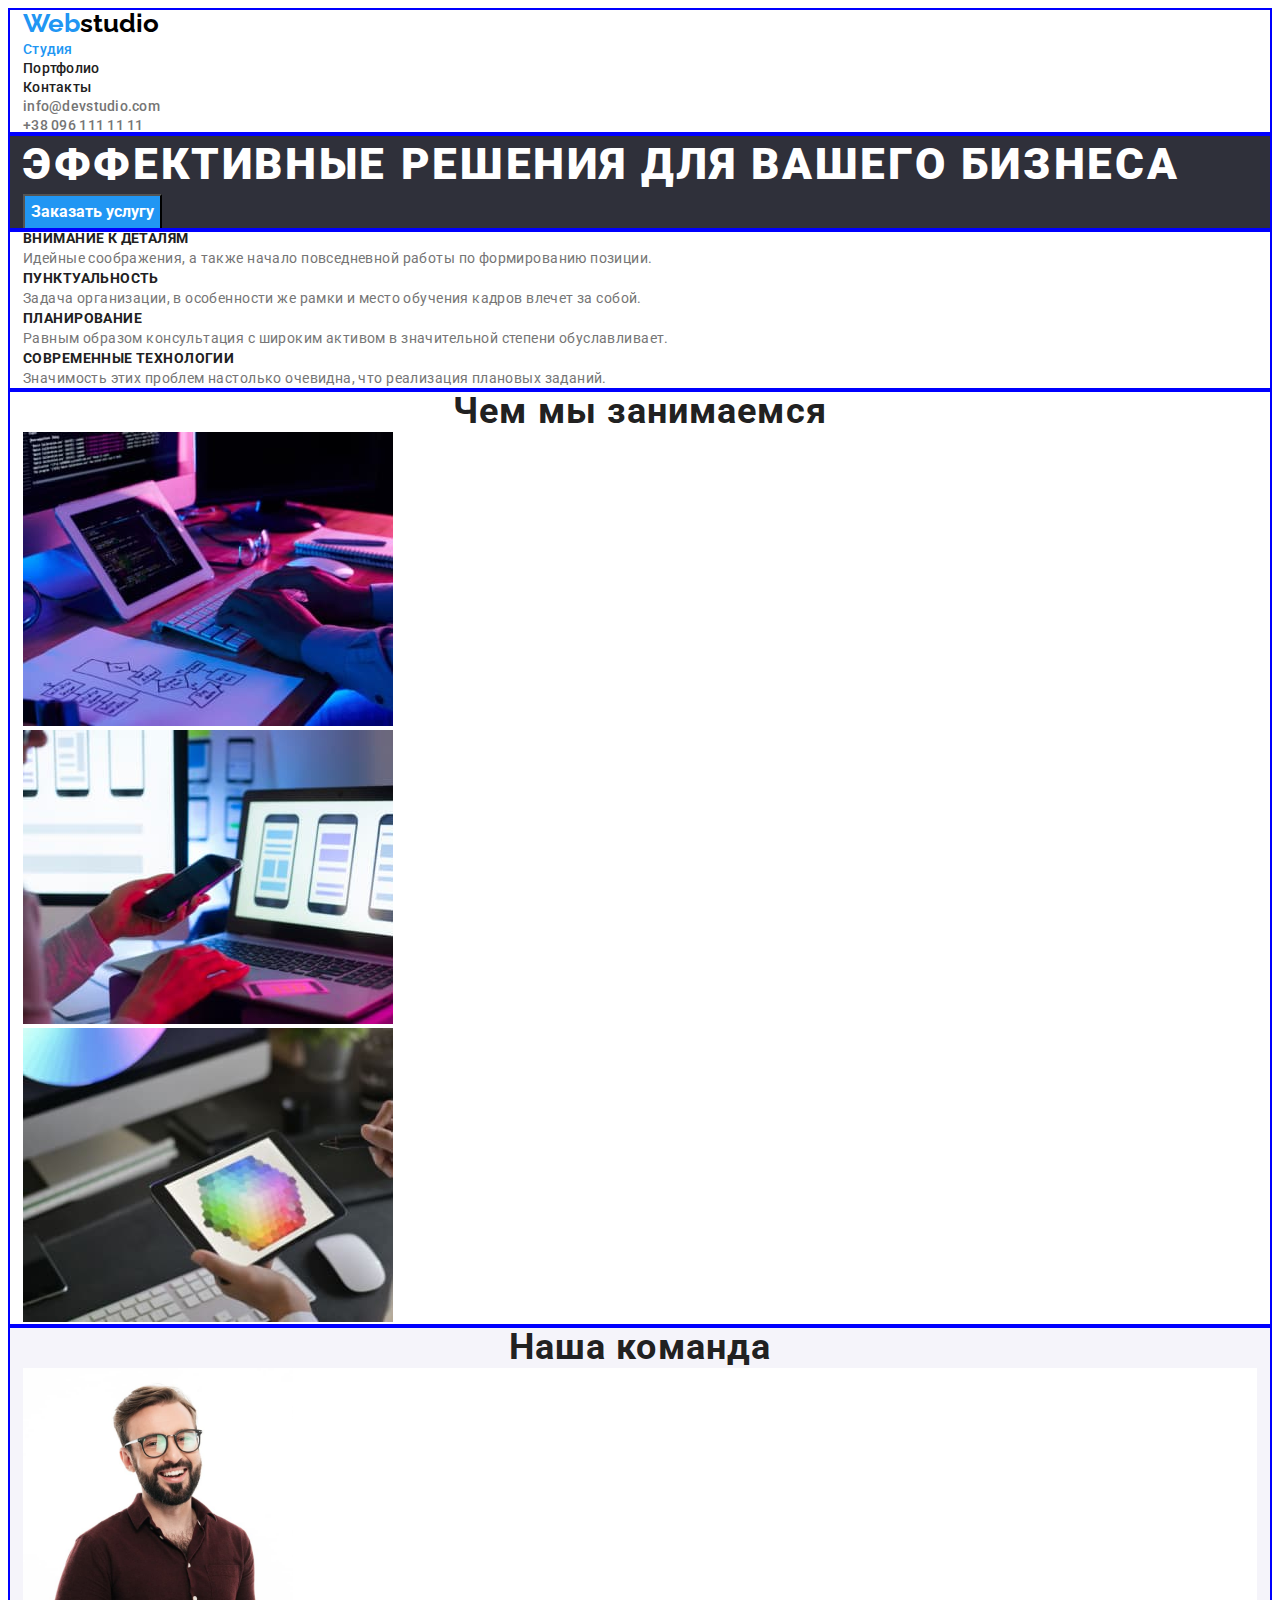
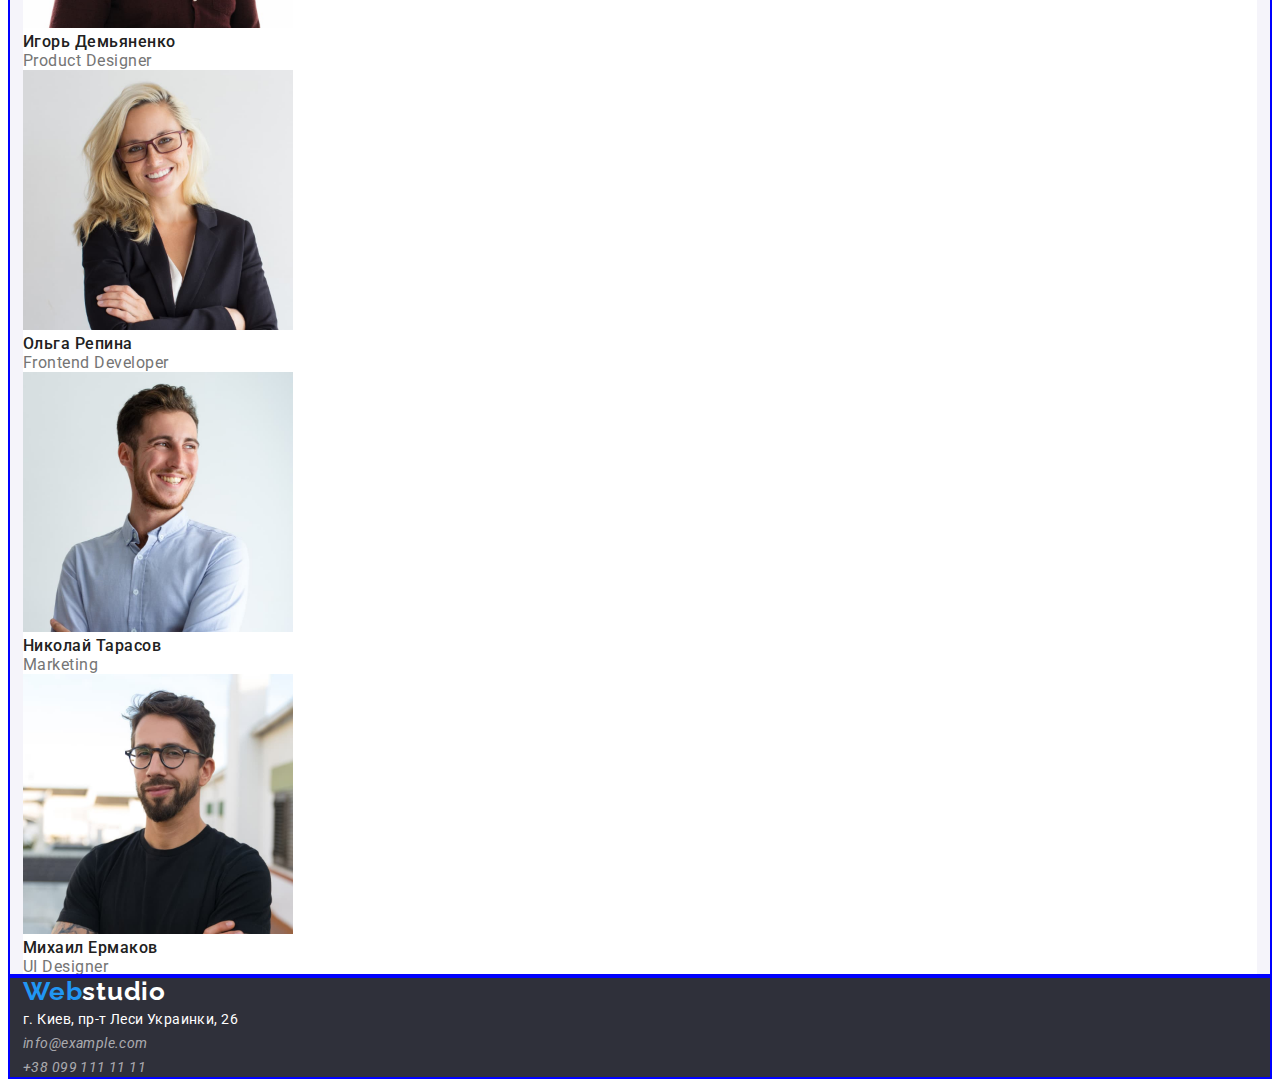
==== commit bf7e0932: "reset h,p,list" ====
--- a/index.html
+++ b/index.html
@@ -56,7 +56,6 @@
           <h1 class="uppertitle">Эффективные решения для вашего бизнеса</h1>
           <button class="main-btn" type="button">Заказать услугу</button>
         </div>
-        div>
       </section>
       <!--advantages section-->
       <section class="advantages">
--- a/css/styles.css
+++ b/css/styles.css
@@ -22,12 +22,23 @@
 }
 
 /*reset styles*/
+h1,
+h2,
+h3,
+h4,
+h5,
+h6,
+p {
+  margin: 0;
+}
 .link {
   text-decoration: none;
   color: var(--main-txt-cl);
 }
 .list {
   list-style: none;
+  padding: 0;
+  margin: 0;
 }
 
 .container {
@@ -36,6 +47,9 @@
   margin-left: auto;
   margin-right: auto;
   width: 1200;
+
+  outline: 2px solid blue;
+  outline-offset: -2px;
 }
 
 /*header section*/
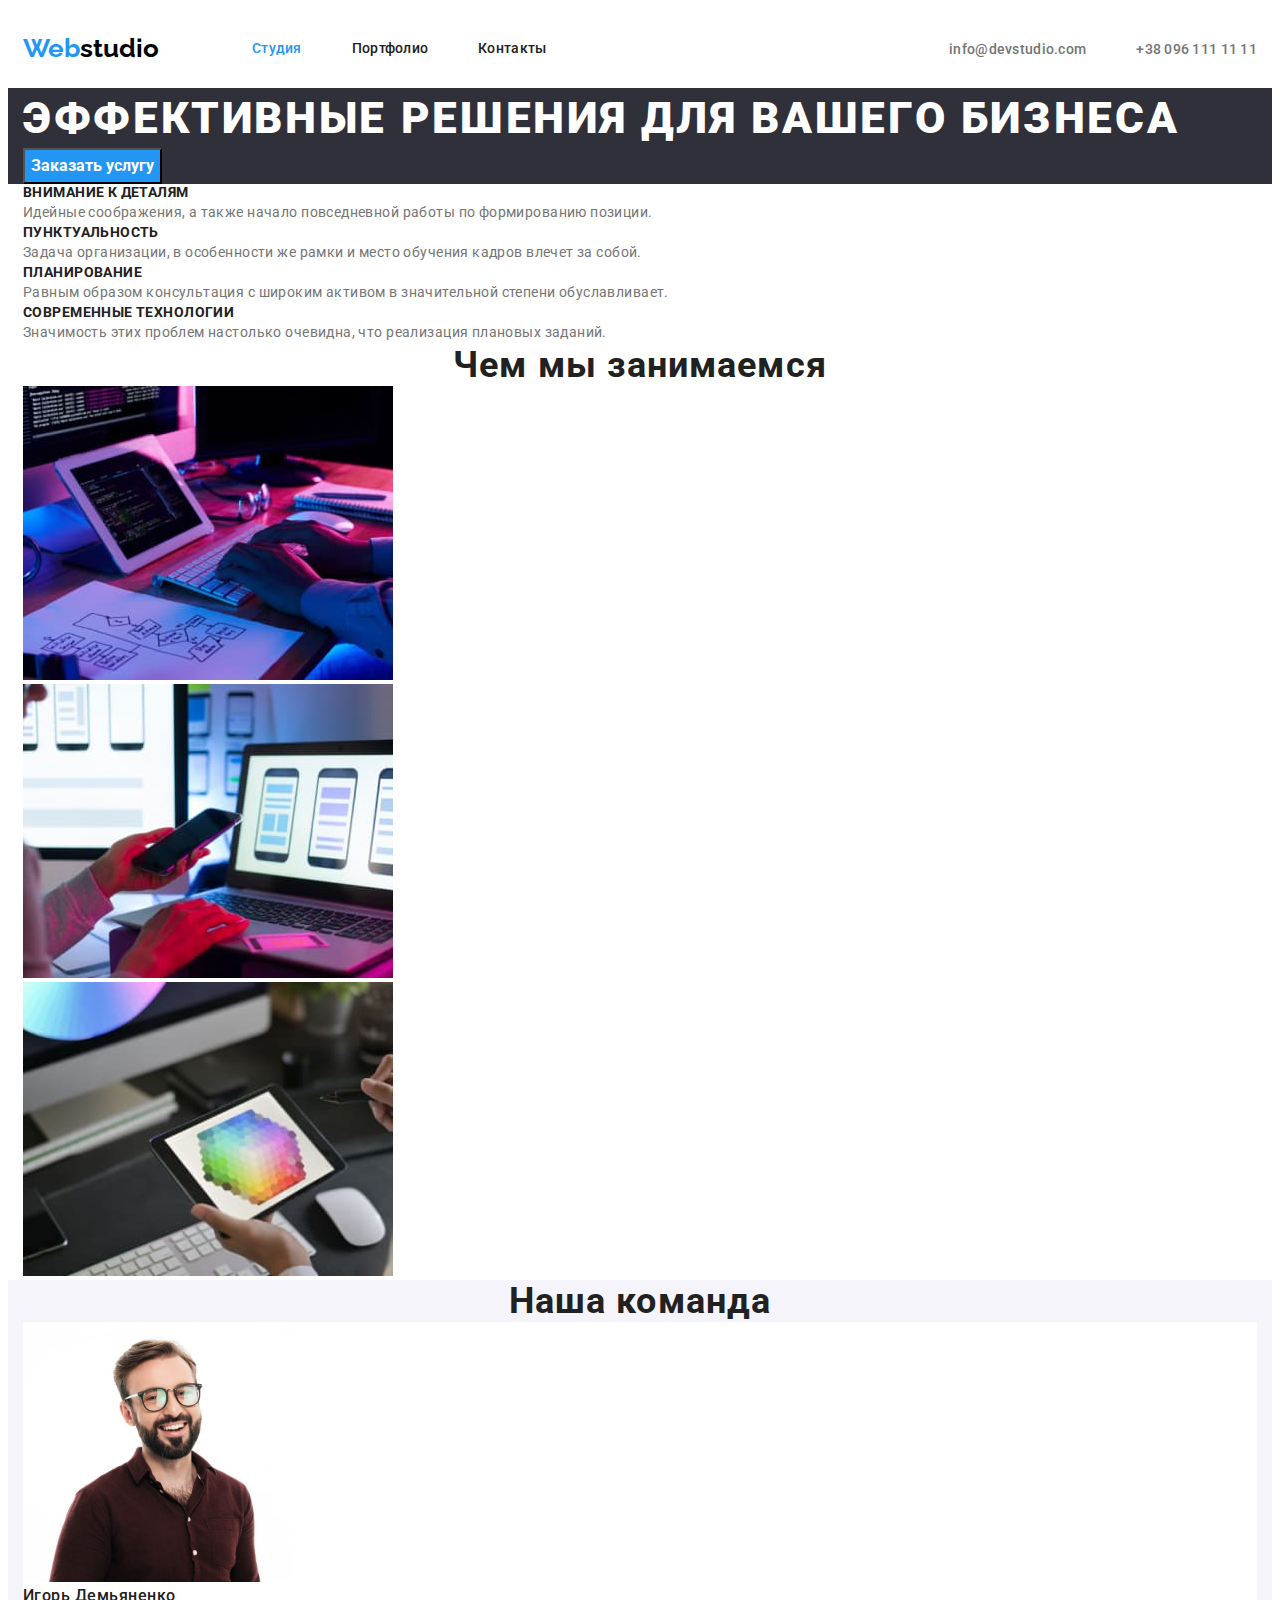
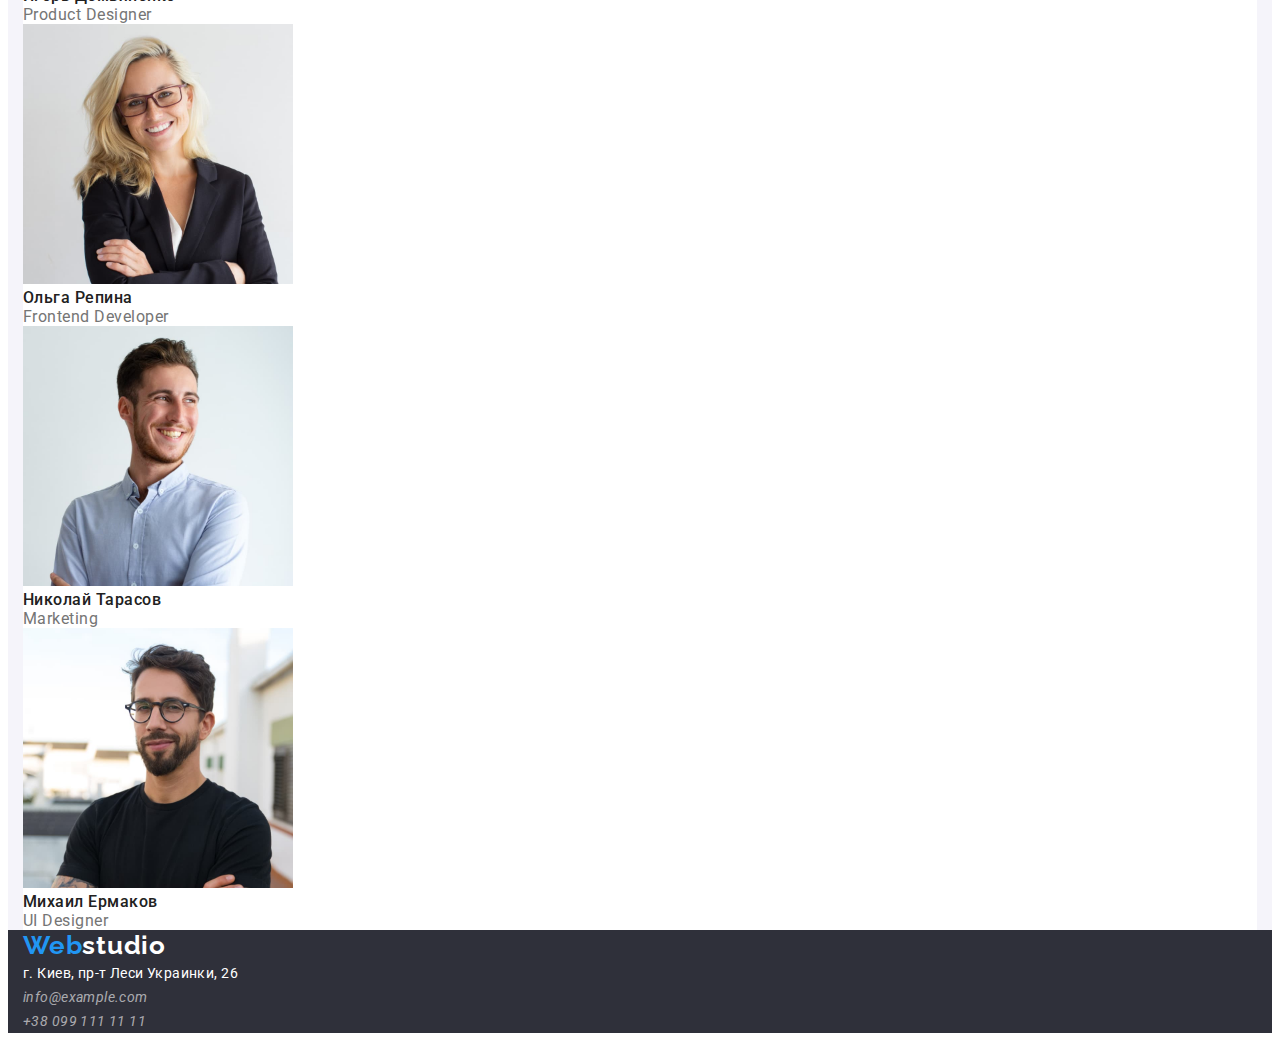
==== commit bf921ce9: "header made" ====
--- a/index.html
+++ b/index.html
@@ -27,9 +27,9 @@
   <body class="body">
     <!--header section-->
     <header class="header">
-      <div class="container">
+      <div class="container header-container">
+        <a class="link logo-link" href="./"><span class="accent">Web</span>studio</a>
         <nav class="header-nav">
-          <a class="link logo-link" href="./"><span class="accent">Web</span>studio</a>
           <ul class="header-list list">
             <li class="header-item"><a class="link current header-link" href="">Студия</a></li>
             <li class="header-item">
--- a/css/styles.css
+++ b/css/styles.css
@@ -47,13 +47,24 @@
   margin-left: auto;
   margin-right: auto;
   width: 1200;
-
-  outline: 2px solid blue;
-  outline-offset: -2px;
 }
 
 /*header section*/
+.header-container {
+  display: flex;
+  align-items: center;
+}
+.header-nav {
+  
+  margin-right: auto;
+}
+.header-list {
+  display: flex;
+  gap: 50px;
+}
+
 .logo-link {
+  margin-right: 93px;
   font-family: var(--secondary-font);
   font-weight: 700;
   font-size: 26px;
@@ -64,10 +75,14 @@
   color: var(--accent-tx-cl);
 }
 .header-link {
+  display: block;
   font-weight: 500;
   font-size: 14px;
   line-height: calc(16 / 14);
   letter-spacing: 0.02em;
+  padding-top: 32px;
+  padding-bottom: 32px;
+
 }
 
 .head-address {
@@ -76,7 +91,13 @@
   line-height: calc(16 / 14);
   letter-spacing: 0.02em;
   color: #757575;
-}
+  padding-top: 32px;
+  padding-bottom: 32px;
+}
+
+
+
+
 .header {
   background-color: #ffffff;
 }
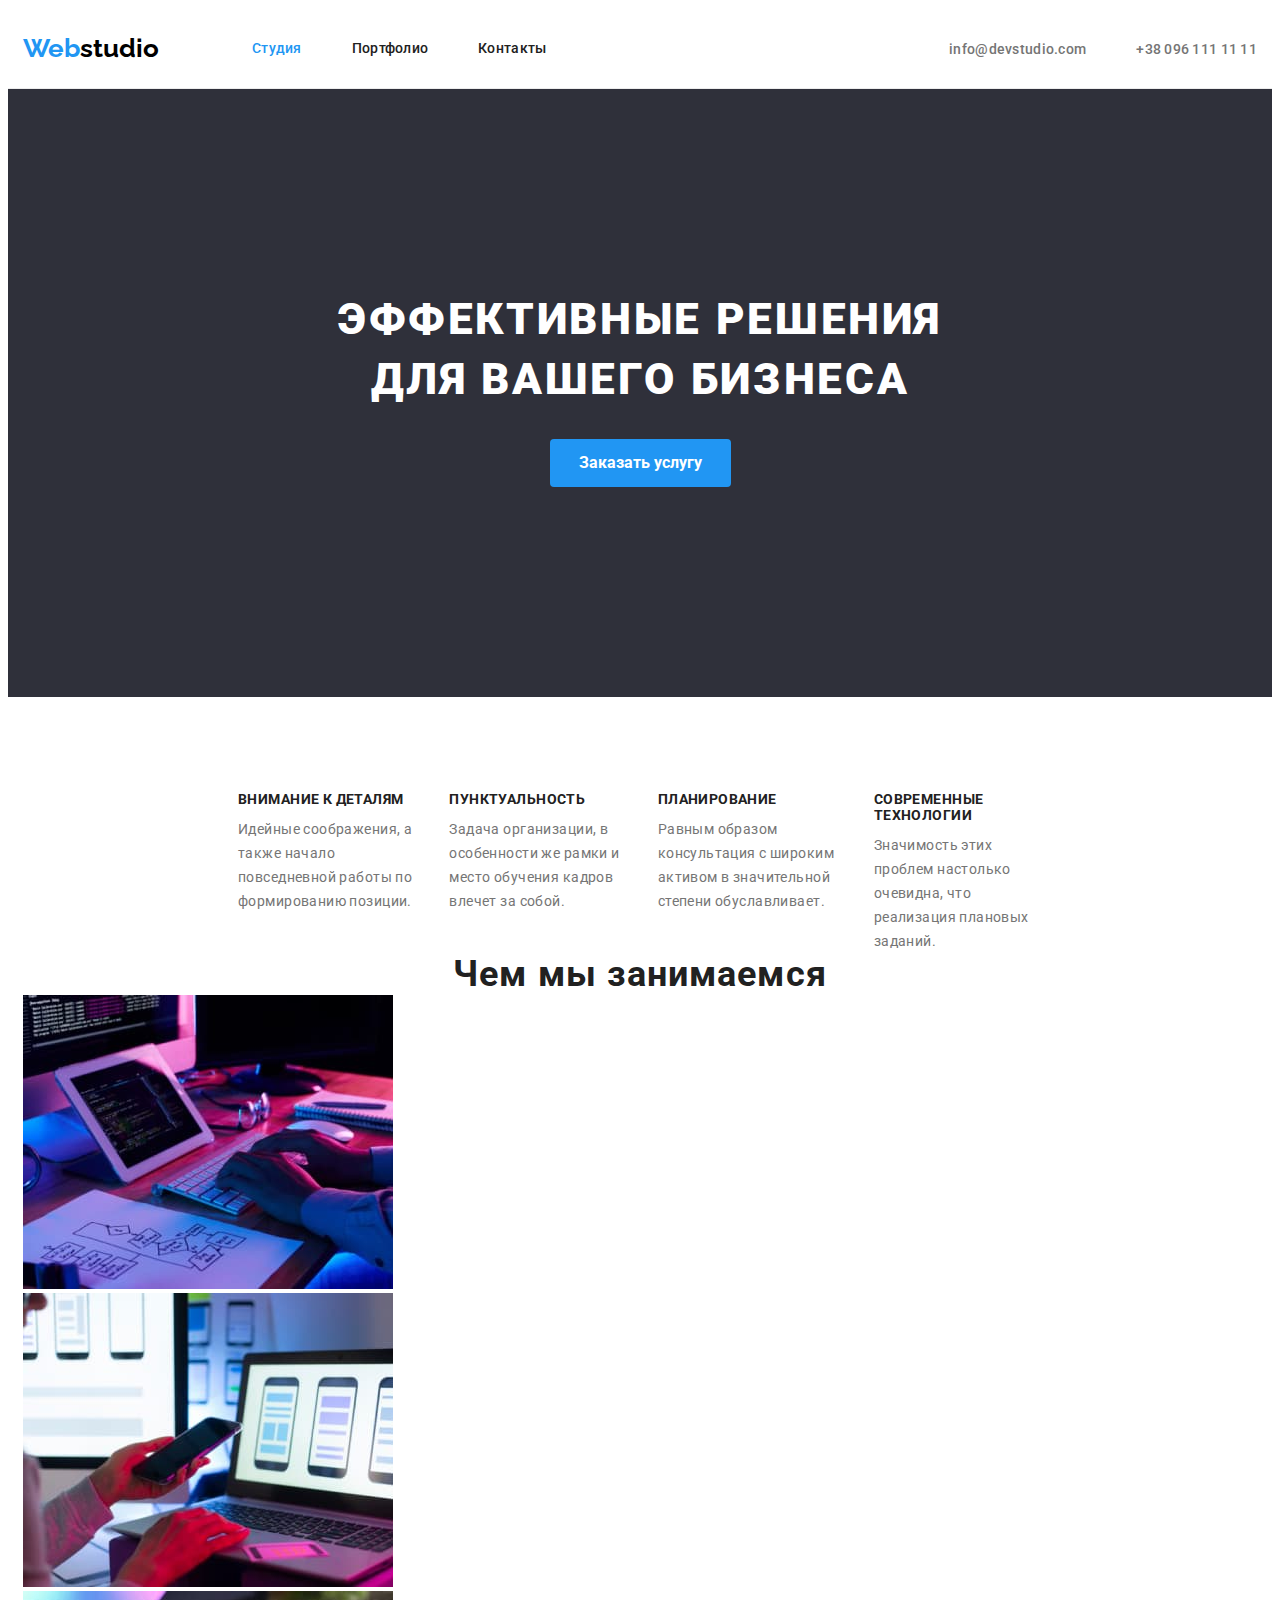
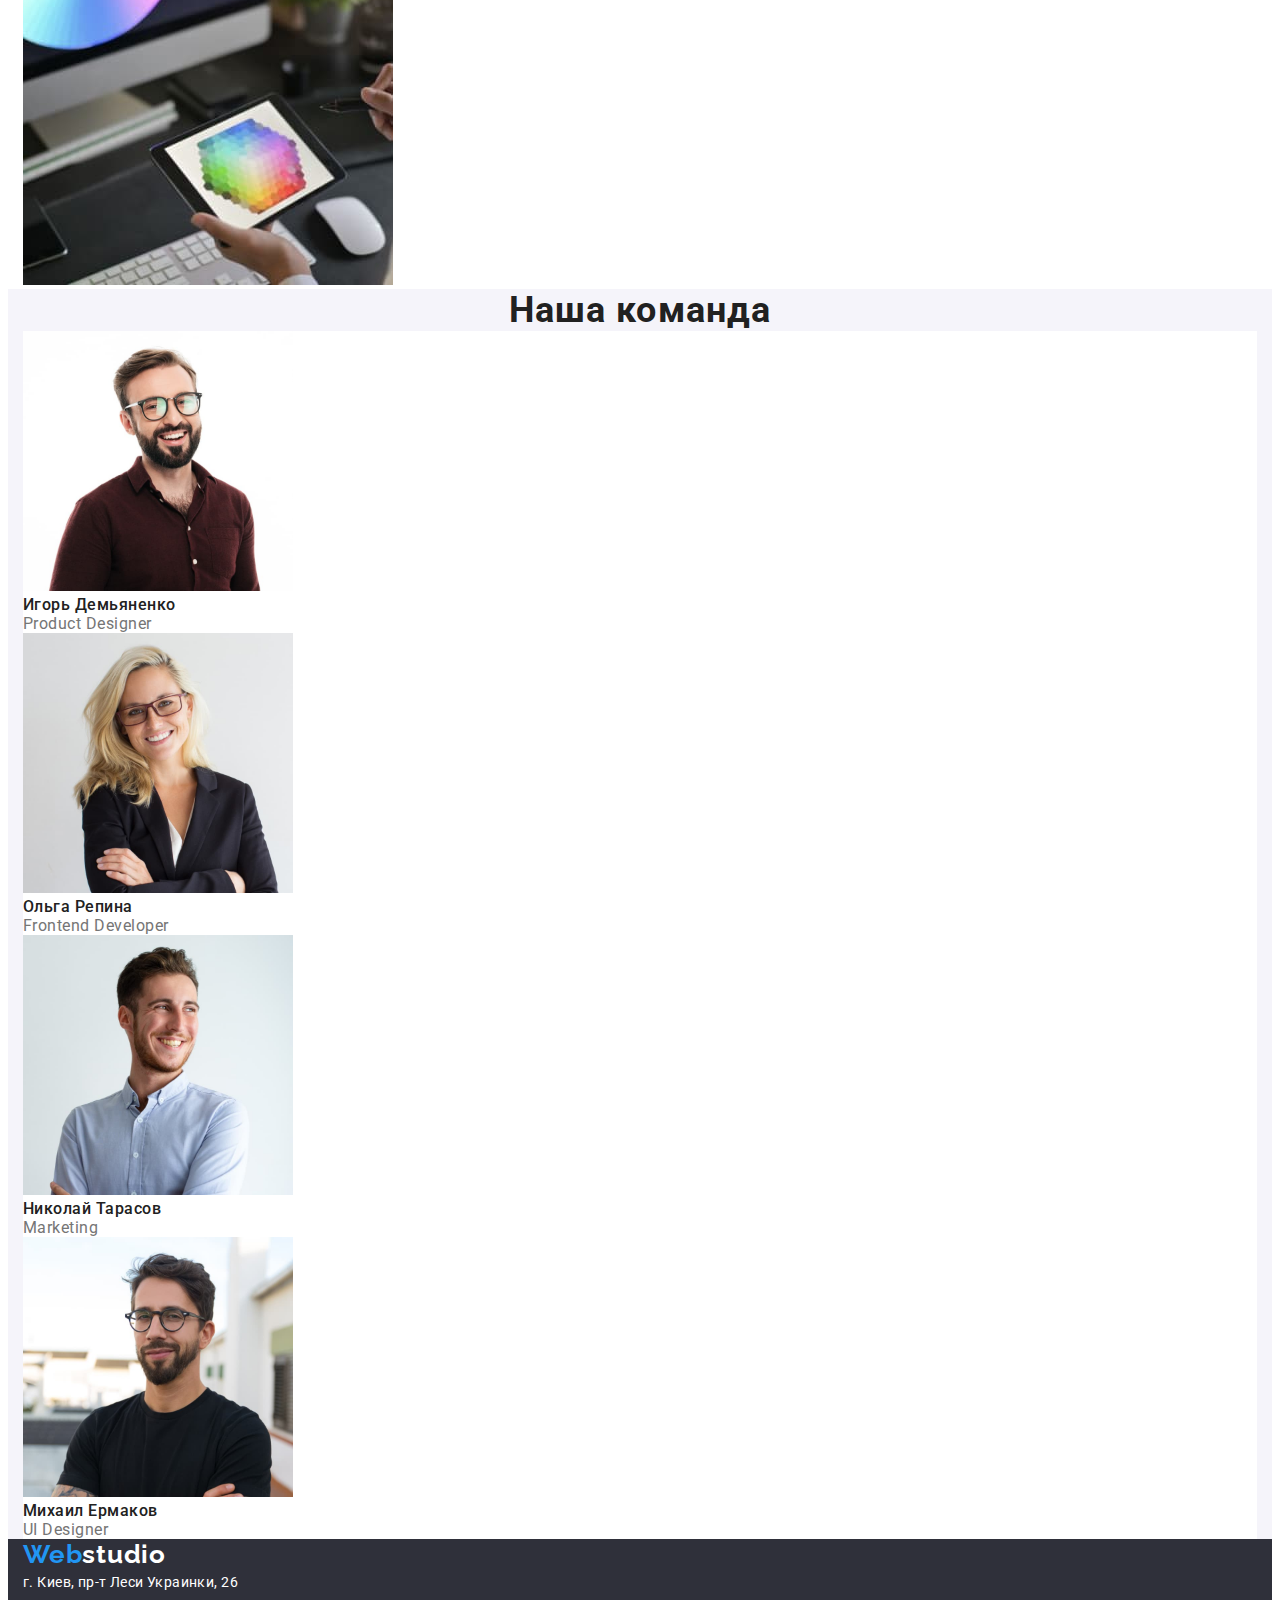
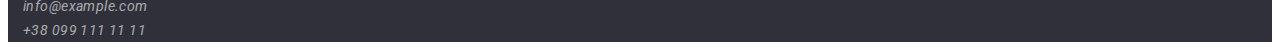
==== commit b453302d: "section hero, advant made" ====
--- a/index.html
+++ b/index.html
@@ -52,14 +52,17 @@
     <main class="main">
       <!--hero section-->
       <section class="hero">
-        <div class="container">
-          <h1 class="uppertitle">Эффективные решения для вашего бизнеса</h1>
+        <div class="container hero-container">
+          <h1 class="uppertitle">
+            Эффективные решения<br />
+            для вашего бизнеса
+          </h1>
           <button class="main-btn" type="button">Заказать услугу</button>
         </div>
       </section>
       <!--advantages section-->
       <section class="advantages">
-        <div class="container">
+        <div class="container advant-container">
           <h2 class="visually-hidden">Наши преимущества</h2>
           <ul class="advant-list list">
             <li class="advant-item">
--- a/css/styles.css
+++ b/css/styles.css
@@ -53,6 +53,8 @@
 .header-container {
   display: flex;
   align-items: center;
+  
+  
 }
 .header-nav {
   
@@ -100,33 +102,54 @@
 
 .header {
   background-color: #ffffff;
+  border-bottom: 1px solid #ECECEC;
+  
+  
 }
 
 /*hero section*/
+.hero-container {
+  display: flex;
+  flex-direction: column;
+  text-align: center;
+  align-items: center;
+    
+  
+}
+
 .footer,
 .hero {
   background-color: var(--dark-bg-cl);
 }
 .uppertitle {
+  
   font-weight: 900;
   font-size: 44px;
   line-height: calc(60 / 44);
   letter-spacing: 0.06em;
   text-transform: uppercase;
   color: #ffffff;
+  padding-top: 200px;
+  margin-bottom: 30px;
+  
 }
 .main-btn {
+  
   font-family: inherit;
   font-weight: 700;
   font-size: 16px;
   line-height: calc(30 / 16);
   color: #ffffff;
   background-color: var(--accent-tx-cl);
+  padding: 9px 29px;
+  margin-bottom: 210px;
+  
 }
 
 /*button*/
 .main-btn:hover {
   background-color: #188ce8;
+   
 }
 .secondary-btn {
   font-family: inherit;
@@ -142,7 +165,14 @@
 }
 .btn,
 .main-btn {
+  display: inline-block;
   cursor: pointer;
+  max-width: 200px;
+  min-width: 73px;
+  min-height: 38px;
+  border-radius: 4px;
+  border: 0px;
+  text-align: center;
 }
 
 .section-title {
@@ -155,7 +185,26 @@
 }
 
 /*advantages section*/
+.advant-container {
+  padding-top: 94px;
+}
+.advant-list {
+  display: flex;
+  }
 .advant-title {
+  margin-bottom: 10px;
+}
+  .advant-item{
+    margin-left: 30px;
+  }
+  .advant-item:first-child {
+    margin-left: 215px;
+  }
+  .advant-item:last-child {
+    margin-right: 215px;
+  }
+
+.advant-title {
   font-weight: 700;
   font-size: 14px;
   line-height: calc(16 / 14);
@@ -168,6 +217,7 @@
   line-height: calc(24 / 14);
   letter-spacing: 0.03em;
   color: #757575;
+  
 }
 .visually-hidden {
   position: absolute;
